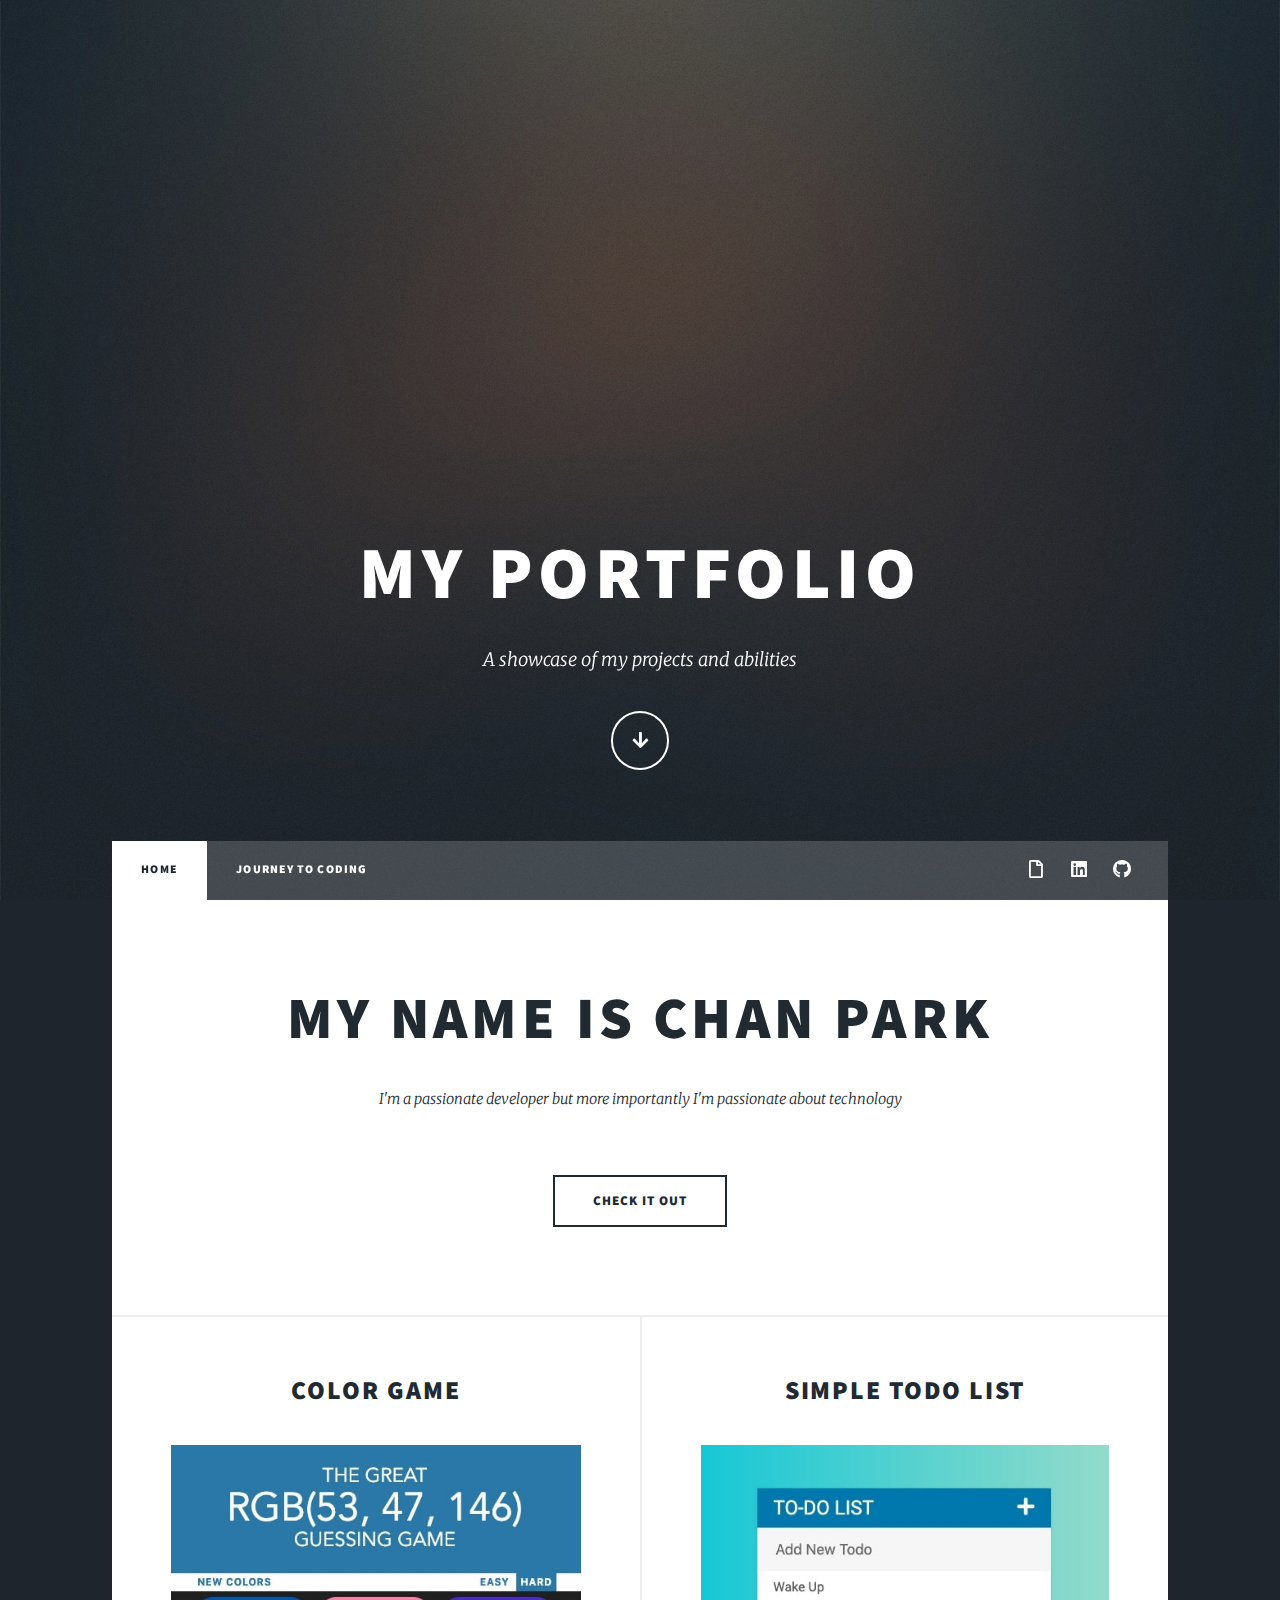
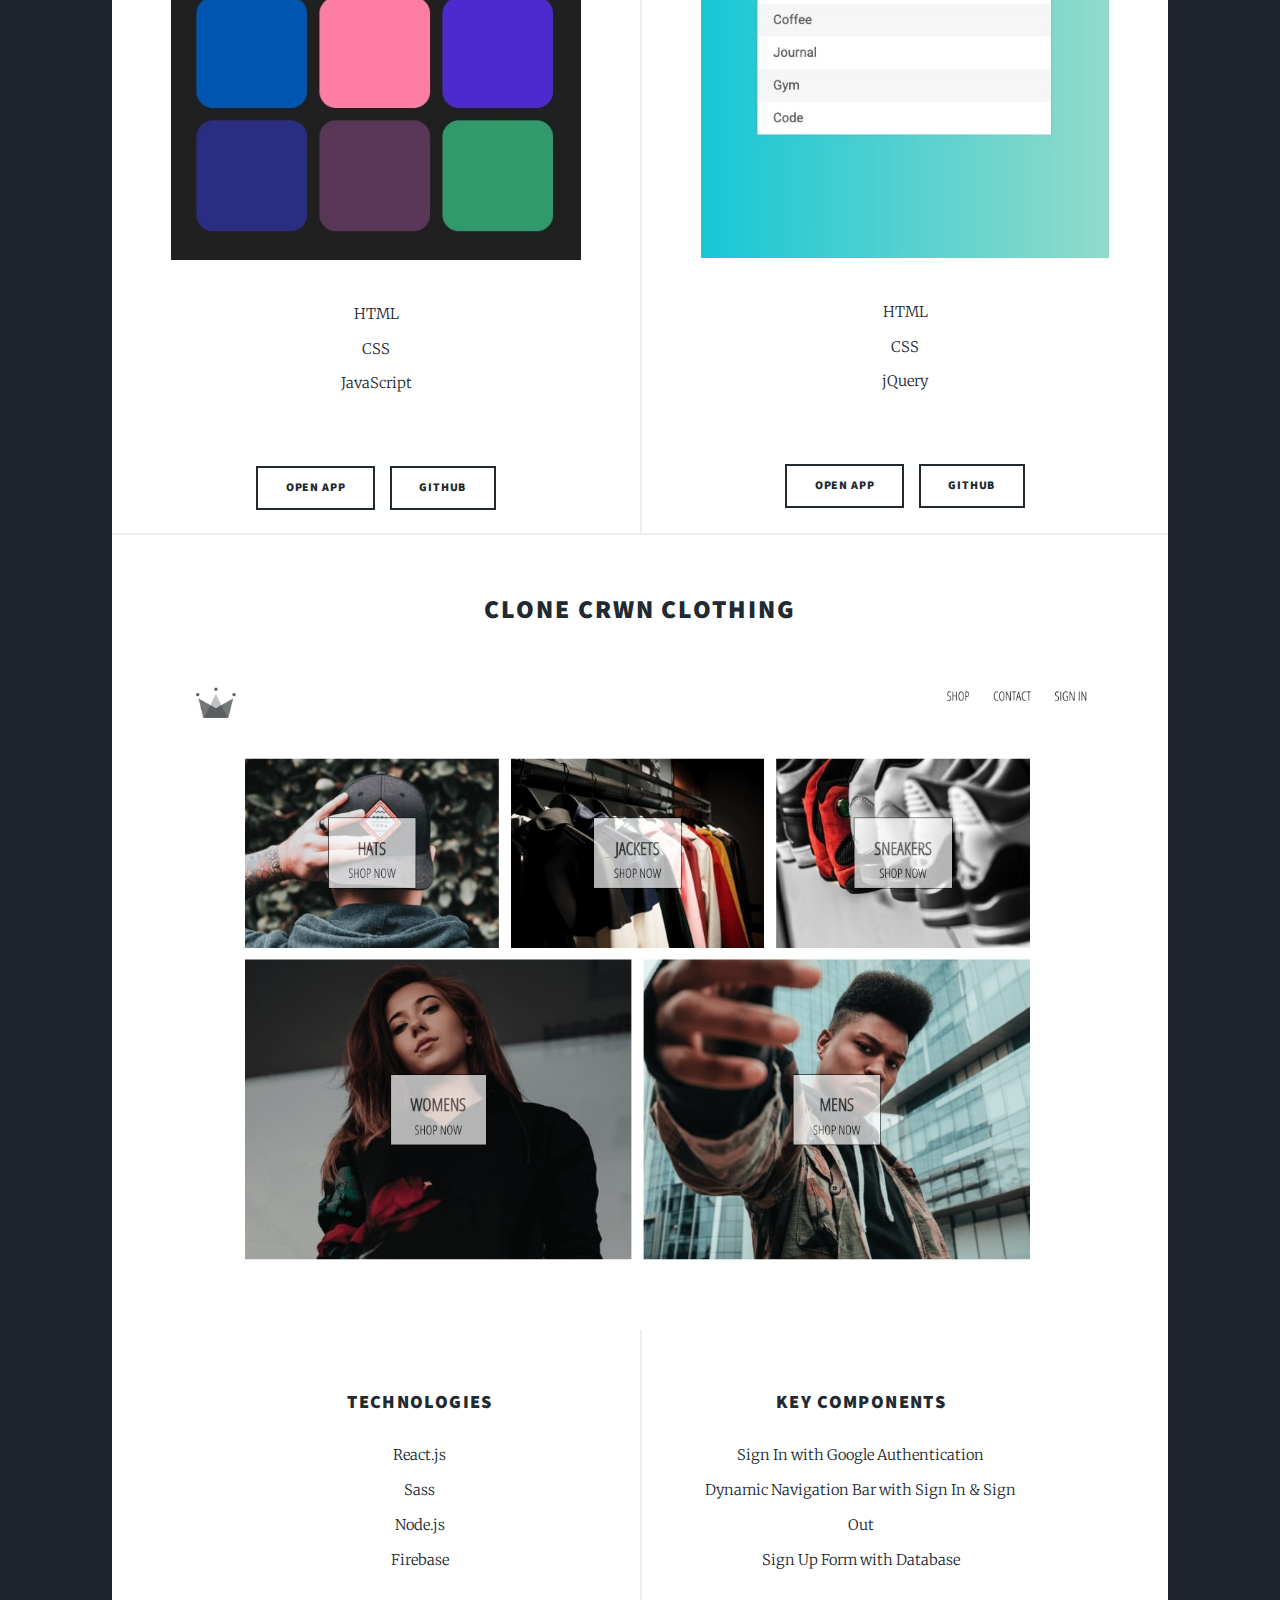
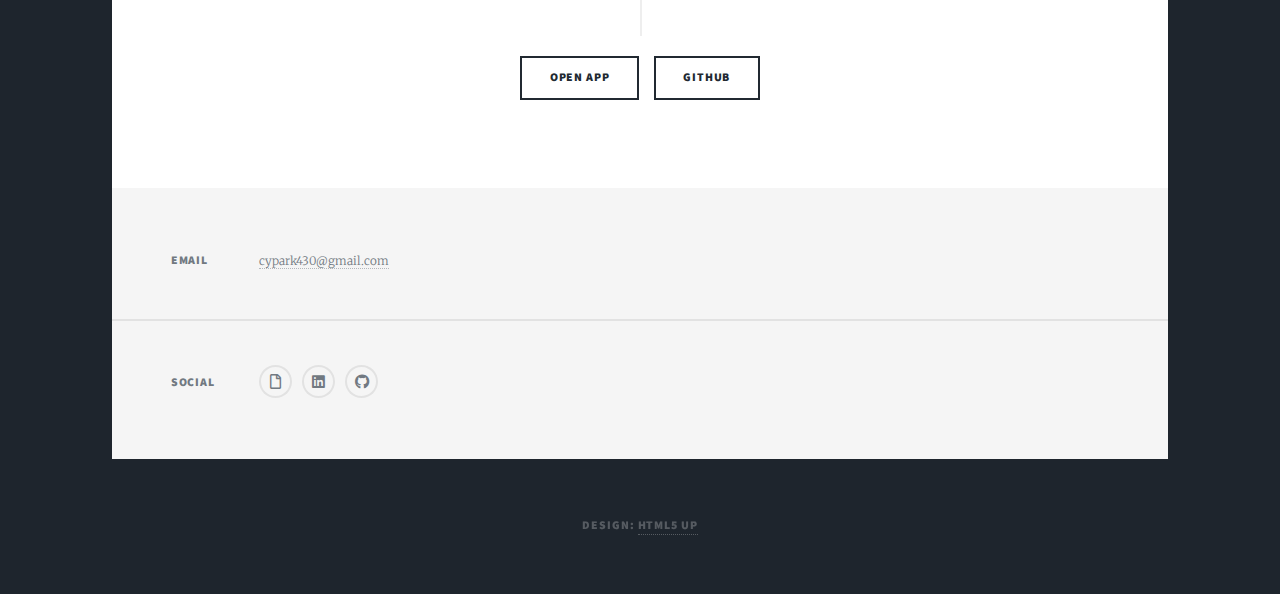
==== index.html @ 91ffbde4 "a href redirect to the app" ====
<!DOCTYPE HTML>
<!--
	Massively by HTML5 UP
	html5up.net | @ajlkn
	Free for personal and commercial use under the CCA 3.0 license (html5up.net/license)
-->
<html>
	<head>
		<title>CP Portfolio</title>
		<meta charset="utf-8" />
		<meta name="viewport" content="width=device-width, initial-scale=1, user-scalable=no" />
		<link rel="stylesheet" href="assets/css/main.css" />
		<noscript><link rel="stylesheet" href="assets/css/noscript.css" /></noscript>
		
	</head>
	<body class="is-preload">

		<!-- Wrapper -->
			<div id="wrapper" class="fade-in">

				<!-- Intro -->
					<div id="intro">
						<h1>My Portfolio</h1>
						<p>A showcase of my projects and abilities</p>
						<ul class="actions">
							<li><a href="#header" class="button icon solid solo fa-arrow-down scrolly">Continue</a></li>
						</ul>
					</div>

				<!-- Header -->
					<header id="header">
						<a href="index.html" class="logo">C | P</a>
					</header>

				<!-- Nav -->
					<nav id="nav">
						<ul class="links">
							<li class="active"><a href="index.html">Home</a></li>
							<li><a href="elements.html">Journey To Coding</a></li>
						</ul>
						<ul class="icons">
							<li><a href="#" class="icon fa-file"><span class="label">Resume</span></a></li>
							<li><a href="https://linkedin.com/in/chan-y-park" target="_blank" class="icon brands fa-linkedin"><span class="label">LinkedIn</span></a></li>
							<li><a href="https://github.com/chanp-ark" target="_blank" class="icon brands fa-github"><span class="label">GitHub</span></a></li>
						</ul>
					</nav>

				<!-- Main -->
					<div id="main">

					<!-- Featured Post -->
						<article class="post featured">
							<header class="major">
								<h2><a>My name is Chan Park</a></h2>
								<p>I'm a passionate developer but more importantly I'm passionate about technology</p>
							</header>
							<div id="someBox">
								<ul class="actions special">
									<li><a id='button1' class="button large ">Check it out</a></li>
								</ul>
							</div>
						</article>

					<!-- Posts -->
						<section id='elementtoScrollToID' class="posts">
							<article>
								<div>
									<header>
										<h2>Color Game</h2>
										<a href="https://chanp-ark.github.io/colorGame/" target='_blank' class="image fit"><img src="images/colorgameimage.jpg" alt="" /></a>
									</header>
								</div>
								
								<p class='project-description'>
									HTML <br />
									CSS <br />
									JavaScript <br />
								</p>
								<ul class="actions special">
									<div class ='link-project'>
										<li><a href="https://chanp-ark.github.io/colorGame/" target="_blank" class="button">Open App</a></li>
										<li><a href="https://github.com/chanp-ark/colorGame" target="_blank" class="button">GitHub</a></li>
									</div>
									
								</ul>
							</article>
							<article>
								<header>
									<h2>Simple Todo List</h2>	
									<a href="https://chanp-ark.github.io/toDoList/" target='_blank' class="image fit"><img src="images/todoimage.jpg" alt="" /></a>		
								</header>
								
								<p class='project-description'>
									HTML <br />
									CSS <br />
									jQuery <br />
								</p>
								<ul class="actions special">
									<div class ='link-project'>
										<li><a href="https://chanp-ark.github.io/toDoList/" target="_blank" class="button">Open App</a></li>
										<li><a href="https://github.com/chanp-ark/toDoList" target="_blank" class="button">GitHub</a></li>
									</div>
									
								</ul>
							</article>
						</section>
							<header>
								<h2 class ='project-title'>Clone Crwn Clothing</h2>
								<a href="https://flamboyant-yonath-3e2e3a.netlify.com/" target='_blank' class="image fit"><img src="images/crwnclothingimage.jpg" alt="" /></a>
							
								<div id="main">
									<section class="posts">
										<article>
											<header>
												<h3>Technologies</h3>
											</header>
											<p class='crwn-des-of-des'>
												React.js	
											</p>
											<p class='crwn-des-of-des'>
												Sass	
											</p>
											<p class='crwn-des-of-des'>
												Node.js
											</p>
											<p class='crwn-des-of-des'>
												Firebase
											</p>
										</article>
										<article>
											<header>
												<h3>Key Components</h3>			
											</header>
											<p class='crwn-des-of-des'>
												Sign In with Google Authentication
											</p>
											<p class='crwn-des-of-des'>
												Dynamic Navigation Bar with Sign In & Sign Out
											</p>
											<p class='crwn-des-of-des'>
												Sign Up Form with Database
											</p>
										</article>
									</section>
							
								</div>
								
								<ul class="actions special">
									<div class ='link-project'>
										<li><a href="https://flamboyant-yonath-3e2e3a.netlify.com/" target='_blank' class="button">Open App</a></li>
										<li><a href="https://github.com/chanp-ark/clone-crwn-clothing" target="_blank" class="button">GitHub</a></li>
									</div>
								</ul>
							</header>
					</div>		

				<!-- Footer -->
					<footer id="footer">
						<section class="split contact">
							<section>
								<h3>Email</h3>
								<p><a href="#">cypark430@gmail.com</a></p>
							</section>
							<section>
								<h3>Social</h3>
								<ul class="icons alt">
									<li><a href="#" class="icon fa-file"><span class="label">Resume</span></a></li>
									<li><a href="https://linkedin.com/in/chan-y-park" target="_blank" class="icon brands fa-linkedin"><span class="label">LinkedIn</span></a></li>
									<li><a href="https://github.com/chanp-ark" target="_blank" class="icon brands alt fa-github"><span class="label">GitHub</span></a></li>
								</ul>
							</section>
						</section>
					</footer>

				<!-- Copyright -->
					<div id="copyright">
						<ul>Design: <a href="https://html5up.net">HTML5 UP</a></li></ul>
					</div>

			</div>

		<!-- Scripts -->
			<script src="assets/js/jquery.min.js"></script>
			<script src="assets/js/jquery.scrollex.min.js"></script>
			<script src="assets/js/jquery.scrolly.min.js"></script>
			<script src="assets/js/browser.min.js"></script>
			<script src="assets/js/breakpoints.min.js"></script>
			<script src="assets/js/scroll.js"></script>
			<script src="assets/js/util.js"></script>
			<script src="assets/js/main.js"></script>

	</body>
</html>
---- assets/css/main.css ----
@import url(fontawesome-all.min.css);
@import url("https://fonts.googleapis.com/css?family=Merriweather:300,700,300italic,700italic|Source+Sans+Pro:900");

.crwn-des-of-des {
	margin: 0;
	padding: 0;
	text-align: center;
	font-family: "Merriweather", Georgia, serif;
}

#crwn-description {
	padding-bottom: 40px;
}

.project-description {
	text-align: center;
	height: 20%;
	
}

.link-project {
	display: flex;
	flex-direction: row;
	flex-wrap: wrap
	
}

.project-title {
	margin-bottom: 1px;
	text-align: center
}


/*
	Massively by HTML5 UP
	html5up.net | @ajlkn
	Free for personal and commercial use under the CCA 3.0 license (html5up.net/license)
*/

html, body, div, span, applet, object,
iframe, h1, h2, h3, h4, h5, h6, p, blockquote,
pre, a, abbr, acronym, address, big, cite,
code, del, dfn, em, img, ins, kbd, q, s, samp,
small, strike, strong, sub, sup, tt, var, b,
u, i, center, dl, dt, dd, ol, ul, li, fieldset,
form, label, legend, table, caption, tbody,
tfoot, thead, tr, th, td, article, aside,
canvas, details, embed, figure, figcaption,
footer, header, hgroup, menu, nav, output, ruby,
section, summary, time, mark, audio, video {
	margin: 0;
	padding: 0;
	border: 0;
	font-size: 100%;
	font: inherit;
	vertical-align: baseline;
}

article, aside, details, figcaption, figure,
footer, header, hgroup, menu, nav, section {
	display: block;

}

body {
	line-height: 1;
}

ol, ul {
	list-style: none;
}

blockquote, q {
	quotes: none;
}

blockquote:before, blockquote:after, q:before, q:after {
		content: '';
		content: none;
	}

table {
	border-collapse: collapse;
	border-spacing: 0;
}

body {
	-webkit-text-size-adjust: none;
}

mark {
	background-color: transparent;
	color: inherit;
}

input::-moz-focus-inner {
	border: 0;
	padding: 0;
}

input, select, textarea {
	-moz-appearance: none;
	-webkit-appearance: none;
	-ms-appearance: none;
	appearance: none;
}

/* Basic */

	@-ms-viewport {
		width: device-width;
	}

	body {
		-ms-overflow-style: scrollbar;
	}

	@media screen and (max-width: 480px) {

		html, body {
			min-width: 320px;
		}

	}

	html {
		box-sizing: border-box;
	}

	*, *:before, *:after {
		box-sizing: inherit;
	}

	body {
		background-color: #1e252d;
	}

		body.is-preload *, body.is-preload *:before, body.is-preload *:after {
			-moz-animation: none !important;
			-webkit-animation: none !important;
			-ms-animation: none !important;
			animation: none !important;
			-moz-transition: none !important;
			-webkit-transition: none !important;
			-ms-transition: none !important;
			transition: none !important;
		}

/* Type */

	html {
		font-size: 16pt;
	}

		@media screen and (max-width: 1680px) {

			html {
				font-size: 12pt;
			}

		}

		@media screen and (max-width: 1280px) {

			html {
				font-size: 11pt;
			}

		}

		@media screen and (max-width: 360px) {

			html {
				font-size: 10pt;
			}

		}

	body {
		color: #212931;
	}

	body, input, select, textarea {
		font-family: "Merriweather", Georgia, serif;
		font-weight: 300;
		font-size: 1rem;
		line-height: 2.375;
	}

	a {
		-moz-transition: color 0.2s ease-in-out, background-color 0.2s ease-in-out, border-color 0.2s ease-in-out, box-shadow 0.2s ease-in-out;
		-webkit-transition: color 0.2s ease-in-out, background-color 0.2s ease-in-out, border-color 0.2s ease-in-out, box-shadow 0.2s ease-in-out;
		-ms-transition: color 0.2s ease-in-out, background-color 0.2s ease-in-out, border-color 0.2s ease-in-out, box-shadow 0.2s ease-in-out;
		transition: color 0.2s ease-in-out, background-color 0.2s ease-in-out, border-color 0.2s ease-in-out, box-shadow 0.2s ease-in-out;
		border-bottom: dotted 1px;
		text-decoration: none;
	}

		a:hover {
			border-bottom-color: transparent;
		}

	strong, b {
		font-weight: 600;
	}

	em, i {
		font-style: italic;
	}

	p {
		text-align: justify;
		margin: 0 0 2rem 0;
	}

	h1, h2, h3, h4, h5, h6 {
		font-family: "Source Sans Pro", Helvetica, sans-serif;
		font-weight: 900;
		line-height: 1.5;
		letter-spacing: 0.075em;
		text-transform: uppercase;
		margin: 0 0 1rem 0;
	}

		h1 a, h2 a, h3 a, h4 a, h5 a, h6 a {
			border-bottom: 0;
			color: inherit;
			text-decoration: none;
		}

	h1 {
		font-size: 4rem;
		line-height: 1.1;
		margin: 0 0 2rem 0;
	}

	h2 {
		font-size: 1.75rem;
		line-height: 1.3;
		margin: 0 0 1.5rem 0;
	}

	h3 {
		font-size: 1.25rem;
		margin: 0 0 1.5rem 0;
	}

	h4 {
		font-size: 1rem;
	}

	h5 {
		font-size: 0.9rem;
	}

	h6 {
		font-size: 0.8rem;
	}

	sub {
		font-size: 0.8rem;
		position: relative;
		top: 0.5rem;
	}

	sup {
		font-size: 0.8rem;
		position: relative;
		top: -0.5rem;
	}

	blockquote {
		border-left: solid 4px;
		font-style: italic;
		margin: 0 0 2rem 0;
		padding: 0.5rem 0 0.5rem 2rem;
	}

	code {
		border: solid 2px;
		font-family: "Courier New", monospace;
		font-size: 0.9rem;
		margin: 0 0.25rem;
		padding: 0.25rem 0.65rem;
	}

	pre {
		-webkit-overflow-scrolling: touch;
		font-family: "Courier New", monospace;
		font-size: 0.9rem;
		margin: 0 0 2rem 0;
	}

		pre code {
			display: block;
			line-height: 1.75;
			padding: 1rem 1.5rem;
			overflow-x: auto;
		}

	hr {
		border: 0;
		border-bottom: solid 2px;
	}

		hr.major {
			margin: 0;
		}

	.align-left {
		text-align: left;
	}

	.align-center {
		text-align: center;
	}

	.align-right {
		text-align: right;
	}

	input, select, textarea {
		color: #212931;
	}

	a {
		color: #212931;
		border-bottom-color: rgba(33, 41, 49, 0.5);
	}

		a:hover {
			border-bottom-color: transparent;
			color: #18bfef !important;
		}

	strong, b {
		color: #212931;
	}

	h1, h2, h3, h4, h5, h6 {
		color: #212931;
	}

	blockquote {
		border-left-color: #eeeeee;
	}

	code {
		background: rgba(220, 220, 220, 0.25);
		border-color: #eeeeee;
	}

	hr {
		border-bottom-color: #eeeeee;
	}

/* Row */

	.row {
		display: flex;
		flex-wrap: wrap;
		box-sizing: border-box;
		align-items: stretch;
	}

		.row > * {
			box-sizing: border-box;
		}

		.row.gtr-uniform > * > :last-child {
			margin-bottom: 0;
		}

		.row.aln-left {
			justify-content: flex-start;
		}

		.row.aln-center {
			justify-content: center;
		}

		.row.aln-right {
			justify-content: flex-end;
		}

		.row.aln-top {
			align-items: flex-start;
		}

		.row.aln-middle {
			align-items: center;
		}

		.row.aln-bottom {
			align-items: flex-end;
		}

		.row > .imp {
			order: -1;
		}

		.row > .col-1 {
			width: 8.33333%;
		}

		.row > .off-1 {
			margin-left: 8.33333%;
		}

		.row > .col-2 {
			width: 16.66667%;
		}

		.row > .off-2 {
			margin-left: 16.66667%;
		}

		.row > .col-3 {
			width: 25%;
		}

		.row > .off-3 {
			margin-left: 25%;
		}

		.row > .col-4 {
			width: 33.33333%;
		}

		.row > .off-4 {
			margin-left: 33.33333%;
		}

		.row > .col-5 {
			width: 41.66667%;
		}

		.row > .off-5 {
			margin-left: 41.66667%;
		}

		.row > .col-6 {
			width: 50%;
		}

		.row > .off-6 {
			margin-left: 50%;
		}

		.row > .col-7 {
			width: 58.33333%;
		}

		.row > .off-7 {
			margin-left: 58.33333%;
		}

		.row > .col-8 {
			width: 66.66667%;
		}

		.row > .off-8 {
			margin-left: 66.66667%;
		}

		.row > .col-9 {
			width: 75%;
		}

		.row > .off-9 {
			margin-left: 75%;
		}

		.row > .col-10 {
			width: 83.33333%;
		}

		.row > .off-10 {
			margin-left: 83.33333%;
		}

		.row > .col-11 {
			width: 91.66667%;
		}

		.row > .off-11 {
			margin-left: 91.66667%;
		}

		.row > .col-12 {
			width: 100%;
		}

		.row > .off-12 {
			margin-left: 100%;
		}

		.row.gtr-0 {
			margin-top: 0;
			margin-left: 0rem;
		}

			.row.gtr-0 > * {
				padding: 0 0 0 0rem;
			}

			.row.gtr-0.gtr-uniform {
				margin-top: 0rem;
			}

				.row.gtr-0.gtr-uniform > * {
					padding-top: 0rem;
				}

		.row.gtr-25 {
			margin-top: 0;
			margin-left: -0.375rem;
		}

			.row.gtr-25 > * {
				padding: 0 0 0 0.375rem;
			}

			.row.gtr-25.gtr-uniform {
				margin-top: -0.375rem;
			}

				.row.gtr-25.gtr-uniform > * {
					padding-top: 0.375rem;
				}

		.row.gtr-50 {
			margin-top: 0;
			margin-left: -0.75rem;
		}

			.row.gtr-50 > * {
				padding: 0 0 0 0.75rem;
			}

			.row.gtr-50.gtr-uniform {
				margin-top: -0.75rem;
			}

				.row.gtr-50.gtr-uniform > * {
					padding-top: 0.75rem;
				}

		.row {
			margin-top: 0;
			margin-left: -1.5rem;
		}

			.row > * {
				padding: 0 0 0 1.5rem;
			}

			.row.gtr-uniform {
				margin-top: -1.5rem;
			}

				.row.gtr-uniform > * {
					padding-top: 1.5rem;
				}

		.row.gtr-150 {
			margin-top: 0;
			margin-left: -2.25rem;
		}

			.row.gtr-150 > * {
				padding: 0 0 0 2.25rem;
			}

			.row.gtr-150.gtr-uniform {
				margin-top: -2.25rem;
			}

				.row.gtr-150.gtr-uniform > * {
					padding-top: 2.25rem;
				}

		.row.gtr-200 {
			margin-top: 0;
			margin-left: -3rem;
		}

			.row.gtr-200 > * {
				padding: 0 0 0 3rem;
			}

			.row.gtr-200.gtr-uniform {
				margin-top: -3rem;
			}

				.row.gtr-200.gtr-uniform > * {
					padding-top: 3rem;
				}

		@media screen and (max-width: 1680px) {

			.row {
				display: flex;
				flex-wrap: wrap;
				box-sizing: border-box;
				align-items: stretch;
			}

				.row > * {
					box-sizing: border-box;
				}

				.row.gtr-uniform > * > :last-child {
					margin-bottom: 0;
				}

				.row.aln-left {
					justify-content: flex-start;
				}

				.row.aln-center {
					justify-content: center;
				}

				.row.aln-right {
					justify-content: flex-end;
				}

				.row.aln-top {
					align-items: flex-start;
				}

				.row.aln-middle {
					align-items: center;
				}

				.row.aln-bottom {
					align-items: flex-end;
				}

				.row > .imp-xlarge {
					order: -1;
				}

				.row > .col-1-xlarge {
					width: 8.33333%;
				}

				.row > .off-1-xlarge {
					margin-left: 8.33333%;
				}

				.row > .col-2-xlarge {
					width: 16.66667%;
				}

				.row > .off-2-xlarge {
					margin-left: 16.66667%;
				}

				.row > .col-3-xlarge {
					width: 25%;
				}

				.row > .off-3-xlarge {
					margin-left: 25%;
				}

				.row > .col-4-xlarge {
					width: 33.33333%;
				}

				.row > .off-4-xlarge {
					margin-left: 33.33333%;
				}

				.row > .col-5-xlarge {
					width: 41.66667%;
				}

				.row > .off-5-xlarge {
					margin-left: 41.66667%;
				}

				.row > .col-6-xlarge {
					width: 50%;
				}

				.row > .off-6-xlarge {
					margin-left: 50%;
				}

				.row > .col-7-xlarge {
					width: 58.33333%;
				}

				.row > .off-7-xlarge {
					margin-left: 58.33333%;
				}

				.row > .col-8-xlarge {
					width: 66.66667%;
				}

				.row > .off-8-xlarge {
					margin-left: 66.66667%;
				}

				.row > .col-9-xlarge {
					width: 75%;
				}

				.row > .off-9-xlarge {
					margin-left: 75%;
				}

				.row > .col-10-xlarge {
					width: 83.33333%;
				}

				.row > .off-10-xlarge {
					margin-left: 83.33333%;
				}

				.row > .col-11-xlarge {
					width: 91.66667%;
				}

				.row > .off-11-xlarge {
					margin-left: 91.66667%;
				}

				.row > .col-12-xlarge {
					width: 100%;
				}

				.row > .off-12-xlarge {
					margin-left: 100%;
				}

				.row.gtr-0 {
					margin-top: 0;
					margin-left: 0rem;
				}

					.row.gtr-0 > * {
						padding: 0 0 0 0rem;
					}

					.row.gtr-0.gtr-uniform {
						margin-top: 0rem;
					}

						.row.gtr-0.gtr-uniform > * {
							padding-top: 0rem;
						}

				.row.gtr-25 {
					margin-top: 0;
					margin-left: -0.375rem;
				}

					.row.gtr-25 > * {
						padding: 0 0 0 0.375rem;
					}

					.row.gtr-25.gtr-uniform {
						margin-top: -0.375rem;
					}

						.row.gtr-25.gtr-uniform > * {
							padding-top: 0.375rem;
						}

				.row.gtr-50 {
					margin-top: 0;
					margin-left: -0.75rem;
				}

					.row.gtr-50 > * {
						padding: 0 0 0 0.75rem;
					}

					.row.gtr-50.gtr-uniform {
						margin-top: -0.75rem;
					}

						.row.gtr-50.gtr-uniform > * {
							padding-top: 0.75rem;
						}

				.row {
					margin-top: 0;
					margin-left: -1.5rem;
				}

					.row > * {
						padding: 0 0 0 1.5rem;
					}

					.row.gtr-uniform {
						margin-top: -1.5rem;
					}

						.row.gtr-uniform > * {
							padding-top: 1.5rem;
						}

				.row.gtr-150 {
					margin-top: 0;
					margin-left: -2.25rem;
				}

					.row.gtr-150 > * {
						padding: 0 0 0 2.25rem;
					}

					.row.gtr-150.gtr-uniform {
						margin-top: -2.25rem;
					}

						.row.gtr-150.gtr-uniform > * {
							padding-top: 2.25rem;
						}

				.row.gtr-200 {
					margin-top: 0;
					margin-left: -3rem;
				}

					.row.gtr-200 > * {
						padding: 0 0 0 3rem;
					}

					.row.gtr-200.gtr-uniform {
						margin-top: -3rem;
					}

						.row.gtr-200.gtr-uniform > * {
							padding-top: 3rem;
						}

		}

		@media screen and (max-width: 1280px) {

			.row {
				display: flex;
				flex-wrap: wrap;
				box-sizing: border-box;
				align-items: stretch;
			}

				.row > * {
					box-sizing: border-box;
				}

				.row.gtr-uniform > * > :last-child {
					margin-bottom: 0;
				}

				.row.aln-left {
					justify-content: flex-start;
				}

				.row.aln-center {
					justify-content: center;
				}

				.row.aln-right {
					justify-content: flex-end;
				}

				.row.aln-top {
					align-items: flex-start;
				}

				.row.aln-middle {
					align-items: center;
				}

				.row.aln-bottom {
					align-items: flex-end;
				}

				.row > .imp-large {
					order: -1;
				}

				.row > .col-1-large {
					width: 8.33333%;
				}

				.row > .off-1-large {
					margin-left: 8.33333%;
				}

				.row > .col-2-large {
					width: 16.66667%;
				}

				.row > .off-2-large {
					margin-left: 16.66667%;
				}

				.row > .col-3-large {
					width: 25%;
				}

				.row > .off-3-large {
					margin-left: 25%;
				}

				.row > .col-4-large {
					width: 33.33333%;
				}

				.row > .off-4-large {
					margin-left: 33.33333%;
				}

				.row > .col-5-large {
					width: 41.66667%;
				}

				.row > .off-5-large {
					margin-left: 41.66667%;
				}

				.row > .col-6-large {
					width: 50%;
				}

				.row > .off-6-large {
					margin-left: 50%;
				}

				.row > .col-7-large {
					width: 58.33333%;
				}

				.row > .off-7-large {
					margin-left: 58.33333%;
				}

				.row > .col-8-large {
					width: 66.66667%;
				}

				.row > .off-8-large {
					margin-left: 66.66667%;
				}

				.row > .col-9-large {
					width: 75%;
				}

				.row > .off-9-large {
					margin-left: 75%;
				}

				.row > .col-10-large {
					width: 83.33333%;
				}

				.row > .off-10-large {
					margin-left: 83.33333%;
				}

				.row > .col-11-large {
					width: 91.66667%;
				}

				.row > .off-11-large {
					margin-left: 91.66667%;
				}

				.row > .col-12-large {
					width: 100%;
				}

				.row > .off-12-large {
					margin-left: 100%;
				}

				.row.gtr-0 {
					margin-top: 0;
					margin-left: 0rem;
				}

					.row.gtr-0 > * {
						padding: 0 0 0 0rem;
					}

					.row.gtr-0.gtr-uniform {
						margin-top: 0rem;
					}

						.row.gtr-0.gtr-uniform > * {
							padding-top: 0rem;
						}

				.row.gtr-25 {
					margin-top: 0;
					margin-left: -0.375rem;
				}

					.row.gtr-25 > * {
						padding: 0 0 0 0.375rem;
					}

					.row.gtr-25.gtr-uniform {
						margin-top: -0.375rem;
					}

						.row.gtr-25.gtr-uniform > * {
							padding-top: 0.375rem;
						}

				.row.gtr-50 {
					margin-top: 0;
					margin-left: -0.75rem;
				}

					.row.gtr-50 > * {
						padding: 0 0 0 0.75rem;
					}

					.row.gtr-50.gtr-uniform {
						margin-top: -0.75rem;
					}

						.row.gtr-50.gtr-uniform > * {
							padding-top: 0.75rem;
						}

				.row {
					margin-top: 0;
					margin-left: -1.5rem;
				}

					.row > * {
						padding: 0 0 0 1.5rem;
					}

					.row.gtr-uniform {
						margin-top: -1.5rem;
					}

						.row.gtr-uniform > * {
							padding-top: 1.5rem;
						}

				.row.gtr-150 {
					margin-top: 0;
					margin-left: -2.25rem;
				}

					.row.gtr-150 > * {
						padding: 0 0 0 2.25rem;
					}

					.row.gtr-150.gtr-uniform {
						margin-top: -2.25rem;
					}

						.row.gtr-150.gtr-uniform > * {
							padding-top: 2.25rem;
						}

				.row.gtr-200 {
					margin-top: 0;
					margin-left: -3rem;
				}

					.row.gtr-200 > * {
						padding: 0 0 0 3rem;
					}

					.row.gtr-200.gtr-uniform {
						margin-top: -3rem;
					}

						.row.gtr-200.gtr-uniform > * {
							padding-top: 3rem;
						}

		}

		@media screen and (max-width: 980px) {

			.row {
				display: flex;
				flex-wrap: wrap;
				box-sizing: border-box;
				align-items: stretch;
			}

				.row > * {
					box-sizing: border-box;
				}

				.row.gtr-uniform > * > :last-child {
					margin-bottom: 0;
				}

				.row.aln-left {
					justify-content: flex-start;
				}

				.row.aln-center {
					justify-content: center;
				}

				.row.aln-right {
					justify-content: flex-end;
				}

				.row.aln-top {
					align-items: flex-start;
				}

				.row.aln-middle {
					align-items: center;
				}

				.row.aln-bottom {
					align-items: flex-end;
				}

				.row > .imp-medium {
					order: -1;
				}

				.row > .col-1-medium {
					width: 8.33333%;
				}

				.row > .off-1-medium {
					margin-left: 8.33333%;
				}

				.row > .col-2-medium {
					width: 16.66667%;
				}

				.row > .off-2-medium {
					margin-left: 16.66667%;
				}

				.row > .col-3-medium {
					width: 25%;
				}

				.row > .off-3-medium {
					margin-left: 25%;
				}

				.row > .col-4-medium {
					width: 33.33333%;
				}

				.row > .off-4-medium {
					margin-left: 33.33333%;
				}

				.row > .col-5-medium {
					width: 41.66667%;
				}

				.row > .off-5-medium {
					margin-left: 41.66667%;
				}

				.row > .col-6-medium {
					width: 50%;
				}

				.row > .off-6-medium {
					margin-left: 50%;
				}

				.row > .col-7-medium {
					width: 58.33333%;
				}

				.row > .off-7-medium {
					margin-left: 58.33333%;
				}

				.row > .col-8-medium {
					width: 66.66667%;
				}

				.row > .off-8-medium {
					margin-left: 66.66667%;
				}

				.row > .col-9-medium {
					width: 75%;
				}

				.row > .off-9-medium {
					margin-left: 75%;
				}

				.row > .col-10-medium {
					width: 83.33333%;
				}

				.row > .off-10-medium {
					margin-left: 83.33333%;
				}

				.row > .col-11-medium {
					width: 91.66667%;
				}

				.row > .off-11-medium {
					margin-left: 91.66667%;
				}

				.row > .col-12-medium {
					width: 100%;
				}

				.row > .off-12-medium {
					margin-left: 100%;
				}

				.row.gtr-0 {
					margin-top: 0;
					margin-left: 0rem;
				}

					.row.gtr-0 > * {
						padding: 0 0 0 0rem;
					}

					.row.gtr-0.gtr-uniform {
						margin-top: 0rem;
					}

						.row.gtr-0.gtr-uniform > * {
							padding-top: 0rem;
						}

				.row.gtr-25 {
					margin-top: 0;
					margin-left: -0.375rem;
				}

					.row.gtr-25 > * {
						padding: 0 0 0 0.375rem;
					}

					.row.gtr-25.gtr-uniform {
						margin-top: -0.375rem;
					}

						.row.gtr-25.gtr-uniform > * {
							padding-top: 0.375rem;
						}

				.row.gtr-50 {
					margin-top: 0;
					margin-left: -0.75rem;
				}

					.row.gtr-50 > * {
						padding: 0 0 0 0.75rem;
					}

					.row.gtr-50.gtr-uniform {
						margin-top: -0.75rem;
					}

						.row.gtr-50.gtr-uniform > * {
							padding-top: 0.75rem;
						}

				.row {
					margin-top: 0;
					margin-left: -1.5rem;
				}

					.row > * {
						padding: 0 0 0 1.5rem;
					}

					.row.gtr-uniform {
						margin-top: -1.5rem;
					}

						.row.gtr-uniform > * {
							padding-top: 1.5rem;
						}

				.row.gtr-150 {
					margin-top: 0;
					margin-left: -2.25rem;
				}

					.row.gtr-150 > * {
						padding: 0 0 0 2.25rem;
					}

					.row.gtr-150.gtr-uniform {
						margin-top: -2.25rem;
					}

						.row.gtr-150.gtr-uniform > * {
							padding-top: 2.25rem;
						}

				.row.gtr-200 {
					margin-top: 0;
					margin-left: -3rem;
				}

					.row.gtr-200 > * {
						padding: 0 0 0 3rem;
					}

					.row.gtr-200.gtr-uniform {
						margin-top: -3rem;
					}

						.row.gtr-200.gtr-uniform > * {
							padding-top: 3rem;
						}

		}

		@media screen and (max-width: 736px) {

			.row {
				display: flex;
				flex-wrap: wrap;
				box-sizing: border-box;
				align-items: stretch;
			}

				.row > * {
					box-sizing: border-box;
				}

				.row.gtr-uniform > * > :last-child {
					margin-bottom: 0;
				}

				.row.aln-left {
					justify-content: flex-start;
				}

				.row.aln-center {
					justify-content: center;
				}

				.row.aln-right {
					justify-content: flex-end;
				}

				.row.aln-top {
					align-items: flex-start;
				}

				.row.aln-middle {
					align-items: center;
				}

				.row.aln-bottom {
					align-items: flex-end;
				}

				.row > .imp-small {
					order: -1;
				}

				.row > .col-1-small {
					width: 8.33333%;
				}

				.row > .off-1-small {
					margin-left: 8.33333%;
				}

				.row > .col-2-small {
					width: 16.66667%;
				}

				.row > .off-2-small {
					margin-left: 16.66667%;
				}

				.row > .col-3-small {
					width: 25%;
				}

				.row > .off-3-small {
					margin-left: 25%;
				}

				.row > .col-4-small {
					width: 33.33333%;
				}

				.row > .off-4-small {
					margin-left: 33.33333%;
				}

				.row > .col-5-small {
					width: 41.66667%;
				}

				.row > .off-5-small {
					margin-left: 41.66667%;
				}

				.row > .col-6-small {
					width: 50%;
				}

				.row > .off-6-small {
					margin-left: 50%;
				}

				.row > .col-7-small {
					width: 58.33333%;
				}

				.row > .off-7-small {
					margin-left: 58.33333%;
				}

				.row > .col-8-small {
					width: 66.66667%;
				}

				.row > .off-8-small {
					margin-left: 66.66667%;
				}

				.row > .col-9-small {
					width: 75%;
				}

				.row > .off-9-small {
					margin-left: 75%;
				}

				.row > .col-10-small {
					width: 83.33333%;
				}

				.row > .off-10-small {
					margin-left: 83.33333%;
				}

				.row > .col-11-small {
					width: 91.66667%;
				}

				.row > .off-11-small {
					margin-left: 91.66667%;
				}

				.row > .col-12-small {
					width: 100%;
				}

				.row > .off-12-small {
					margin-left: 100%;
				}

				.row.gtr-0 {
					margin-top: 0;
					margin-left: 0rem;
				}

					.row.gtr-0 > * {
						padding: 0 0 0 0rem;
					}

					.row.gtr-0.gtr-uniform {
						margin-top: 0rem;
					}

						.row.gtr-0.gtr-uniform > * {
							padding-top: 0rem;
						}

				.row.gtr-25 {
					margin-top: 0;
					margin-left: -0.375rem;
				}

					.row.gtr-25 > * {
						padding: 0 0 0 0.375rem;
					}

					.row.gtr-25.gtr-uniform {
						margin-top: -0.375rem;
					}

						.row.gtr-25.gtr-uniform > * {
							padding-top: 0.375rem;
						}

				.row.gtr-50 {
					margin-top: 0;
					margin-left: -0.75rem;
				}

					.row.gtr-50 > * {
						padding: 0 0 0 0.75rem;
					}

					.row.gtr-50.gtr-uniform {
						margin-top: -0.75rem;
					}

						.row.gtr-50.gtr-uniform > * {
							padding-top: 0.75rem;
						}

				.row {
					margin-top: 0;
					margin-left: -1.5rem;
				}

					.row > * {
						padding: 0 0 0 1.5rem;
					}

					.row.gtr-uniform {
						margin-top: -1.5rem;
					}

						.row.gtr-uniform > * {
							padding-top: 1.5rem;
						}

				.row.gtr-150 {
					margin-top: 0;
					margin-left: -2.25rem;
				}

					.row.gtr-150 > * {
						padding: 0 0 0 2.25rem;
					}

					.row.gtr-150.gtr-uniform {
						margin-top: -2.25rem;
					}

						.row.gtr-150.gtr-uniform > * {
							padding-top: 2.25rem;
						}

				.row.gtr-200 {
					margin-top: 0;
					margin-left: -3rem;
				}

					.row.gtr-200 > * {
						padding: 0 0 0 3rem;
					}

					.row.gtr-200.gtr-uniform {
						margin-top: -3rem;
					}

						.row.gtr-200.gtr-uniform > * {
							padding-top: 3rem;
						}

		}

		@media screen and (max-width: 480px) {

			.row {
				display: flex;
				flex-wrap: wrap;
				box-sizing: border-box;
				align-items: stretch;
			}

				.row > * {
					box-sizing: border-box;
				}

				.row.gtr-uniform > * > :last-child {
					margin-bottom: 0;
				}

				.row.aln-left {
					justify-content: flex-start;
				}

				.row.aln-center {
					justify-content: center;
				}

				.row.aln-right {
					justify-content: flex-end;
				}

				.row.aln-top {
					align-items: flex-start;
				}

				.row.aln-middle {
					align-items: center;
				}

				.row.aln-bottom {
					align-items: flex-end;
				}

				.row > .imp-xsmall {
					order: -1;
				}

				.row > .col-1-xsmall {
					width: 8.33333%;
				}

				.row > .off-1-xsmall {
					margin-left: 8.33333%;
				}

				.row > .col-2-xsmall {
					width: 16.66667%;
				}

				.row > .off-2-xsmall {
					margin-left: 16.66667%;
				}

				.row > .col-3-xsmall {
					width: 25%;
				}

				.row > .off-3-xsmall {
					margin-left: 25%;
				}

				.row > .col-4-xsmall {
					width: 33.33333%;
				}

				.row > .off-4-xsmall {
					margin-left: 33.33333%;
				}

				.row > .col-5-xsmall {
					width: 41.66667%;
				}

				.row > .off-5-xsmall {
					margin-left: 41.66667%;
				}

				.row > .col-6-xsmall {
					width: 50%;
				}

				.row > .off-6-xsmall {
					margin-left: 50%;
				}

				.row > .col-7-xsmall {
					width: 58.33333%;
				}

				.row > .off-7-xsmall {
					margin-left: 58.33333%;
				}

				.row > .col-8-xsmall {
					width: 66.66667%;
				}

				.row > .off-8-xsmall {
					margin-left: 66.66667%;
				}

				.row > .col-9-xsmall {
					width: 75%;
				}

				.row > .off-9-xsmall {
					margin-left: 75%;
				}

				.row > .col-10-xsmall {
					width: 83.33333%;
				}

				.row > .off-10-xsmall {
					margin-left: 83.33333%;
				}

				.row > .col-11-xsmall {
					width: 91.66667%;
				}

				.row > .off-11-xsmall {
					margin-left: 91.66667%;
				}

				.row > .col-12-xsmall {
					width: 100%;
				}

				.row > .off-12-xsmall {
					margin-left: 100%;
				}

				.row.gtr-0 {
					margin-top: 0;
					margin-left: 0rem;
				}

					.row.gtr-0 > * {
						padding: 0 0 0 0rem;
					}

					.row.gtr-0.gtr-uniform {
						margin-top: 0rem;
					}

						.row.gtr-0.gtr-uniform > * {
							padding-top: 0rem;
						}

				.row.gtr-25 {
					margin-top: 0;
					margin-left: -0.375rem;
				}

					.row.gtr-25 > * {
						padding: 0 0 0 0.375rem;
					}

					.row.gtr-25.gtr-uniform {
						margin-top: -0.375rem;
					}

						.row.gtr-25.gtr-uniform > * {
							padding-top: 0.375rem;
						}

				.row.gtr-50 {
					margin-top: 0;
					margin-left: -0.75rem;
				}

					.row.gtr-50 > * {
						padding: 0 0 0 0.75rem;
					}

					.row.gtr-50.gtr-uniform {
						margin-top: -0.75rem;
					}

						.row.gtr-50.gtr-uniform > * {
							padding-top: 0.75rem;
						}

				.row {
					margin-top: 0;
					margin-left: -1.5rem;
				}

					.row > * {
						padding: 0 0 0 1.5rem;
					}

					.row.gtr-uniform {
						margin-top: -1.5rem;
					}

						.row.gtr-uniform > * {
							padding-top: 1.5rem;
						}

				.row.gtr-150 {
					margin-top: 0;
					margin-left: -2.25rem;
				}

					.row.gtr-150 > * {
						padding: 0 0 0 2.25rem;
					}

					.row.gtr-150.gtr-uniform {
						margin-top: -2.25rem;
					}

						.row.gtr-150.gtr-uniform > * {
							padding-top: 2.25rem;
						}

				.row.gtr-200 {
					margin-top: 0;
					margin-left: -3rem;
				}

					.row.gtr-200 > * {
						padding: 0 0 0 3rem;
					}

					.row.gtr-200.gtr-uniform {
						margin-top: -3rem;
					}

						.row.gtr-200.gtr-uniform > * {
							padding-top: 3rem;
						}

		}

		@media screen and (max-width: 360px) {

			.row {
				display: flex;
				flex-wrap: wrap;
				box-sizing: border-box;
				align-items: stretch;
			}

				.row > * {
					box-sizing: border-box;
				}

				.row.gtr-uniform > * > :last-child {
					margin-bottom: 0;
				}

				.row.aln-left {
					justify-content: flex-start;
				}

				.row.aln-center {
					justify-content: center;
				}

				.row.aln-right {
					justify-content: flex-end;
				}

				.row.aln-top {
					align-items: flex-start;
				}

				.row.aln-middle {
					align-items: center;
				}

				.row.aln-bottom {
					align-items: flex-end;
				}

				.row > .imp-xxsmall {
					order: -1;
				}

				.row > .col-1-xxsmall {
					width: 8.33333%;
				}

				.row > .off-1-xxsmall {
					margin-left: 8.33333%;
				}

				.row > .col-2-xxsmall {
					width: 16.66667%;
				}

				.row > .off-2-xxsmall {
					margin-left: 16.66667%;
				}

				.row > .col-3-xxsmall {
					width: 25%;
				}

				.row > .off-3-xxsmall {
					margin-left: 25%;
				}

				.row > .col-4-xxsmall {
					width: 33.33333%;
				}

				.row > .off-4-xxsmall {
					margin-left: 33.33333%;
				}

				.row > .col-5-xxsmall {
					width: 41.66667%;
				}

				.row > .off-5-xxsmall {
					margin-left: 41.66667%;
				}

				.row > .col-6-xxsmall {
					width: 50%;
				}

				.row > .off-6-xxsmall {
					margin-left: 50%;
				}

				.row > .col-7-xxsmall {
					width: 58.33333%;
				}

				.row > .off-7-xxsmall {
					margin-left: 58.33333%;
				}

				.row > .col-8-xxsmall {
					width: 66.66667%;
				}

				.row > .off-8-xxsmall {
					margin-left: 66.66667%;
				}

				.row > .col-9-xxsmall {
					width: 75%;
				}

				.row > .off-9-xxsmall {
					margin-left: 75%;
				}

				.row > .col-10-xxsmall {
					width: 83.33333%;
				}

				.row > .off-10-xxsmall {
					margin-left: 83.33333%;
				}

				.row > .col-11-xxsmall {
					width: 91.66667%;
				}

				.row > .off-11-xxsmall {
					margin-left: 91.66667%;
				}

				.row > .col-12-xxsmall {
					width: 100%;
				}

				.row > .off-12-xxsmall {
					margin-left: 100%;
				}

				.row.gtr-0 {
					margin-top: 0;
					margin-left: 0rem;
				}

					.row.gtr-0 > * {
						padding: 0 0 0 0rem;
					}

					.row.gtr-0.gtr-uniform {
						margin-top: 0rem;
					}

						.row.gtr-0.gtr-uniform > * {
							padding-top: 0rem;
						}

				.row.gtr-25 {
					margin-top: 0;
					margin-left: -0.375rem;
				}

					.row.gtr-25 > * {
						padding: 0 0 0 0.375rem;
					}

					.row.gtr-25.gtr-uniform {
						margin-top: -0.375rem;
					}

						.row.gtr-25.gtr-uniform > * {
							padding-top: 0.375rem;
						}

				.row.gtr-50 {
					margin-top: 0;
					margin-left: -0.75rem;
				}

					.row.gtr-50 > * {
						padding: 0 0 0 0.75rem;
					}

					.row.gtr-50.gtr-uniform {
						margin-top: -0.75rem;
					}

						.row.gtr-50.gtr-uniform > * {
							padding-top: 0.75rem;
						}

				.row {
					margin-top: 0;
					margin-left: -1.5rem;
				}

					.row > * {
						padding: 0 0 0 1.5rem;
					}

					.row.gtr-uniform {
						margin-top: -1.5rem;
					}

						.row.gtr-uniform > * {
							padding-top: 1.5rem;
						}

				.row.gtr-150 {
					margin-top: 0;
					margin-left: -2.25rem;
				}

					.row.gtr-150 > * {
						padding: 0 0 0 2.25rem;
					}

					.row.gtr-150.gtr-uniform {
						margin-top: -2.25rem;
					}

						.row.gtr-150.gtr-uniform > * {
							padding-top: 2.25rem;
						}

				.row.gtr-200 {
					margin-top: 0;
					margin-left: -3rem;
				}

					.row.gtr-200 > * {
						padding: 0 0 0 3rem;
					}

					.row.gtr-200.gtr-uniform {
						margin-top: -3rem;
					}

						.row.gtr-200.gtr-uniform > * {
							padding-top: 3rem;
						}

		}

/* Box */

	.box {
		border: solid 2px;
		margin-bottom: 2rem;
		padding: 1.5rem;
	}

		.box > :last-child,
		.box > :last-child > :last-child,
		.box > :last-child > :last-child > :last-child {
			margin-bottom: 0;
		}

		.box.alt {
			border: 0;
			border-radius: 0;
			padding: 0;
		}

	.box {
		border-color: #eeeeee;
	}

/* Button */

	input[type="submit"],
	input[type="reset"],
	input[type="button"],
	button,
	.button {
		-moz-appearance: none;
		-webkit-appearance: none;
		-ms-appearance: none;
		appearance: none;
		-moz-transition: background-color 0.2s ease-in-out, box-shadow 0.2s ease-in-out, color 0.2s ease-in-out;
		-webkit-transition: background-color 0.2s ease-in-out, box-shadow 0.2s ease-in-out, color 0.2s ease-in-out;
		-ms-transition: background-color 0.2s ease-in-out, box-shadow 0.2s ease-in-out, color 0.2s ease-in-out;
		transition: background-color 0.2s ease-in-out, box-shadow 0.2s ease-in-out, color 0.2s ease-in-out;
		border: 0;
		border-radius: 0;
		cursor: pointer;
		display: inline-block;
		font-family: "Source Sans Pro", Helvetica, sans-serif;
		font-size: 0.8rem;
		font-weight: 900;
		letter-spacing: 0.075em;
		height: 3rem;
		line-height: 3rem;
		padding: 0 2rem;
		text-align: center;
		text-decoration: none;
		text-transform: uppercase;
		white-space: nowrap;
	}

		input[type="submit"].icon:before,
		input[type="reset"].icon:before,
		input[type="button"].icon:before,
		button.icon:before,
		.button.icon:before {
			margin-right: 0.5rem;
		}

		input[type="submit"].icon.solo,
		input[type="reset"].icon.solo,
		input[type="button"].icon.solo,
		button.icon.solo,
		.button.icon.solo {
			position: relative;
			width: 4rem;
			height: 4rem;
			line-height: 4rem;
			border-radius: 4rem;
			text-indent: 4rem;
			overflow: hidden;
			padding: 0;
			white-space: nowrap;
		}

			input[type="submit"].icon.solo:before,
			input[type="reset"].icon.solo:before,
			input[type="button"].icon.solo:before,
			button.icon.solo:before,
			.button.icon.solo:before {
				position: absolute;
				display: block;
				top: 0;
				left: 0;
				width: inherit;
				height: inherit;
				line-height: inherit;
				font-size: 1.25rem;
				margin-right: 0;
				text-align: center;
				text-indent: 0;
			}

		input[type="submit"].fit,
		input[type="reset"].fit,
		input[type="button"].fit,
		button.fit,
		.button.fit {
			width: 100%;
		}

		input[type="submit"].small,
		input[type="reset"].small,
		input[type="button"].small,
		button.small,
		.button.small {
			font-size: 0.7rem;
			height: 2.5rem;
			line-height: 2.5rem;
			padding: 0 1.5rem;
		}

		input[type="submit"].large,
		input[type="reset"].large,
		input[type="button"].large,
		button.large,
		.button.large {
			font-size: 0.9rem;
			height: 3.5rem;
			line-height: 3.5rem;
			padding: 0 2.75rem;
		}

		@media screen and (max-width: 980px) {

			input[type="submit"],
			input[type="reset"],
			input[type="button"],
			button,
			.button {
				font-size: 0.9rem;
				height: 3.25rem;
				line-height: 3.25rem;
			}

				input[type="submit"].large,
				input[type="reset"].large,
				input[type="button"].large,
				button.large,
				.button.large {
					font-size: 1rem;
					height: 3.75rem;
					line-height: 3.75rem;
				}

		}

		input[type="submit"].disabled, input[type="submit"]:disabled,
		input[type="reset"].disabled,
		input[type="reset"]:disabled,
		input[type="button"].disabled,
		input[type="button"]:disabled,
		button.disabled,
		button:disabled,
		.button.disabled,
		.button:disabled {
			pointer-events: none;
			opacity: 0.25;
		}

	input[type="submit"],
	input[type="reset"],
	input[type="button"],
	button,
	.button {
		background-color: transparent;
		box-shadow: inset 0 0 0 2px #212931;
		color: #212931 !important;
	}

		input[type="submit"]:hover,
		input[type="reset"]:hover,
		input[type="button"]:hover,
		button:hover,
		.button:hover {
			box-shadow: inset 0 0 0 2px #18bfef;
			color: #18bfef !important;
		}

		input[type="submit"].primary,
		input[type="reset"].primary,
		input[type="button"].primary,
		button.primary,
		.button.primary {
			background-color: #212931;
			box-shadow: none;
			color: #ffffff !important;
		}

			input[type="submit"].primary:hover,
			input[type="reset"].primary:hover,
			input[type="button"].primary:hover,
			button.primary:hover,
			.button.primary:hover {
				background-color: #18bfef;
			}

/* Form */

	form {
		margin: 0 0 2rem 0;
	}

		form > :last-child {
			margin-bottom: 0;
		}

		form > .fields {
			display: -moz-flex;
			display: -webkit-flex;
			display: -ms-flex;
			display: flex;
			-moz-flex-wrap: wrap;
			-webkit-flex-wrap: wrap;
			-ms-flex-wrap: wrap;
			flex-wrap: wrap;
			width: calc(100% + 3rem);
			margin: -1.5rem 0 2rem -1.5rem;
		}

			form > .fields > .field {
				-moz-flex-grow: 0;
				-webkit-flex-grow: 0;
				-ms-flex-grow: 0;
				flex-grow: 0;
				-moz-flex-shrink: 0;
				-webkit-flex-shrink: 0;
				-ms-flex-shrink: 0;
				flex-shrink: 0;
				padding: 1.5rem 0 0 1.5rem;
				width: calc(100% - 1.5rem);
			}

				form > .fields > .field.half {
					width: calc(50% - 0.75rem);
				}

				form > .fields > .field.third {
					width: calc(100%/3 - 0.5rem);
				}

				form > .fields > .field.quarter {
					width: calc(25% - 0.375rem);
				}

		@media screen and (max-width: 480px) {

			form > .fields {
				width: calc(100% + 3rem);
				margin: -1.5rem 0 2rem -1.5rem;
			}

				form > .fields > .field {
					padding: 1.5rem 0 0 1.5rem;
					width: calc(100% - 1.5rem);
				}

					form > .fields > .field.half {
						width: calc(100% - 1.5rem);
					}

					form > .fields > .field.third {
						width: calc(100% - 1.5rem);
					}

					form > .fields > .field.quarter {
						width: calc(100% - 1.5rem);
					}

		}

	label {
		display: block;
		font-family: "Source Sans Pro", Helvetica, sans-serif;
		font-weight: 900;
		line-height: 1.5;
		letter-spacing: 0.075em;
		font-size: 0.8rem;
		text-transform: uppercase;
		margin: 0 0 0.75rem 0;
	}

		@media screen and (max-width: 980px) {

			label {
				font-size: 0.9rem;
			}

		}

	input[type="text"],
	input[type="password"],
	input[type="email"],
	select,
	textarea {
		-moz-appearance: none;
		-webkit-appearance: none;
		-ms-appearance: none;
		appearance: none;
		background: transparent;
		border-radius: 0;
		border: solid 2px;
		color: inherit;
		display: block;
		outline: 0;
		padding: 0 1rem;
		text-decoration: none;
		width: 100%;
	}

		input[type="text"]:invalid,
		input[type="password"]:invalid,
		input[type="email"]:invalid,
		select:invalid,
		textarea:invalid {
			box-shadow: none;
		}

	select {
		background-size: 1.25rem;
		background-repeat: no-repeat;
		background-position: calc(100% - 1rem) center;
		height: 3rem;
		padding-right: 3rem;
		text-overflow: ellipsis;
	}

		select:focus::-ms-value {
			background-color: transparent;
		}

		select::-ms-expand {
			display: none;
		}

	input[type="text"],
	input[type="password"],
	input[type="email"],
	select {
		height: 3rem;
	}

	textarea {
		padding: 0.75rem 1rem;
	}

	input[type="checkbox"],
	input[type="radio"] {
		-moz-appearance: none;
		-webkit-appearance: none;
		-ms-appearance: none;
		appearance: none;
		display: block;
		float: left;
		margin-right: -2rem;
		opacity: 0;
		width: 1rem;
		z-index: -1;
	}

		input[type="checkbox"] + label,
		input[type="radio"] + label {
			text-decoration: none;
			cursor: pointer;
			display: inline-block;
			font-size: 1rem;
			letter-spacing: 0;
			font-family: "Merriweather", Georgia, serif;
			text-transform: none;
			font-weight: 300;
			padding-left: 2.8rem;
			padding-right: 1rem;
			position: relative;
		}

			input[type="checkbox"] + label:before,
			input[type="radio"] + label:before {
				-moz-osx-font-smoothing: grayscale;
				-webkit-font-smoothing: antialiased;
				display: inline-block;
				font-style: normal;
				font-variant: normal;
				text-rendering: auto;
				line-height: 1;
				text-transform: none !important;
				font-family: 'Font Awesome 5 Free';
				font-weight: 900;
			}

			input[type="checkbox"] + label:before,
			input[type="radio"] + label:before {
				border-radius: 0;
				border: solid 2px;
				content: '';
				display: inline-block;
				font-size: 0.8rem;
				height: 1.8rem;
				left: 0;
				line-height: 1.65rem;
				position: absolute;
				text-align: center;
				top: -0.125rem;
				width: 1.8rem;
			}

		input[type="checkbox"]:checked + label:before,
		input[type="radio"]:checked + label:before {
			content: '\f00c';
		}

	input[type="checkbox"] + label:before {
		border-radius: 0;
	}

	input[type="radio"] + label:before {
		border-radius: 100%;
	}

	::-webkit-input-placeholder {
		opacity: 1.0;
	}

	:-moz-placeholder {
		opacity: 1.0;
	}

	::-moz-placeholder {
		opacity: 1.0;
	}

	:-ms-input-placeholder {
		opacity: 1.0;
	}

	label {
		color: #212931;
	}

	input[type="text"],
	input[type="password"],
	input[type="email"],
	select,
	textarea {
		border-color: #eeeeee;
	}

		input[type="text"]:focus,
		input[type="password"]:focus,
		input[type="email"]:focus,
		select:focus,
		textarea:focus {
			border-color: #18bfef;
		}

	select {
		background-image: url("data:image/svg+xml;charset=utf8,%3Csvg xmlns='http://www.w3.org/2000/svg' width='40' height='40' preserveAspectRatio='none' viewBox='0 0 40 40'%3E%3Cpath d='M9.4,12.3l10.4,10.4l10.4-10.4c0.2-0.2,0.5-0.4,0.9-0.4c0.3,0,0.6,0.1,0.9,0.4l3.3,3.3c0.2,0.2,0.4,0.5,0.4,0.9 c0,0.4-0.1,0.6-0.4,0.9L20.7,31.9c-0.2,0.2-0.5,0.4-0.9,0.4c-0.3,0-0.6-0.1-0.9-0.4L4.3,17.3c-0.2-0.2-0.4-0.5-0.4-0.9 c0-0.4,0.1-0.6,0.4-0.9l3.3-3.3c0.2-0.2,0.5-0.4,0.9-0.4S9.1,12.1,9.4,12.3z' fill='%23eeeeee' /%3E%3C/svg%3E");
	}

		select option {
			background-color: #ffffff;
			color: #212931;
		}

	.select-wrapper:before {
		color: #eeeeee;
	}

	input[type="checkbox"] + label,
	input[type="radio"] + label {
		color: #212931;
	}

		input[type="checkbox"] + label:before,
		input[type="radio"] + label:before {
			border-color: #eeeeee;
		}

	input[type="checkbox"]:checked + label:before,
	input[type="radio"]:checked + label:before {
		background-color: #212931;
		border-color: #212931;
		color: #ffffff;
	}

	input[type="checkbox"]:focus + label:before,
	input[type="radio"]:focus + label:before {
		border-color: #18bfef;
	}

	::-webkit-input-placeholder {
		color: #909498 !important;
	}

	:-moz-placeholder {
		color: #909498 !important;
	}

	::-moz-placeholder {
		color: #909498 !important;
	}

	:-ms-input-placeholder {
		color: #909498 !important;
	}

	.formerize-placeholder {
		color: #909498 !important;
	}

/* Icon */

	.icon {
		text-decoration: none;
		border-bottom: none;
		position: relative;
	}

		.icon:before {
			-moz-osx-font-smoothing: grayscale;
			-webkit-font-smoothing: antialiased;
			display: inline-block;
			font-style: normal;
			font-variant: normal;
			text-rendering: auto;
			line-height: 1;
			text-transform: none !important;
			font-family: 'Font Awesome 5 Free';
			font-weight: 400;
		}

		.icon > .label {
			display: none;
		}

		.icon:before {
			line-height: inherit;
		}

		.icon.solid:before {
			font-weight: 900;
		}

		.icon.brands:before {
			font-family: 'Font Awesome 5 Brands';
		}

/* Image */

	.image {
		border: 0;
		display: inline-block;
		position: relative;
		transition: transform 0.5s cubic-bezier(0.25, 0.46, 0.45, 0.95);
		overflow:hidden;
	}

		.image img {
			display: block;
		}

		.image.left, .image.right {
			max-width: 40%;
		}

			.image.left img, .image.right img {
				width: 100%;
			}

		.image.left {
			float: left;
			margin: 0 2rem 2rem 0;
			top: 0.75rem;
		}

		.image.right {
			float: right;
			margin: 0 0 2rem 2rem;
			top: 0.75rem;
		}

		.image.fit {
			display: block;
			margin: 2.5rem 0;
			width: 100%;
		}

			.image.fit:first-child {
				margin-top: 0;
			}

			.image.fit img {
				width: 100%;
			}

		.image.main {
			display: block;
			margin: 4rem 0;
			width: 100%;
		}

			.image.main:first-child {
				margin-top: 0;
			}

			.image.main img {
				width: 100%;
			}

		@media screen and (max-width: 736px) {

			.image.fit {
				margin: 2rem 0;
			}

			.image.main {
				margin: 2rem 0;
			}

		}

	a.image {
		overflow: hidden;
	}

		a.image img {
			-moz-transition: -moz-transform 0.2s ease-out;
			-webkit-transition: -webkit-transform 0.2s ease-out;
			-ms-transition: -ms-transform 0.2s ease-out;
			transition: transform 0.2s ease-out;
		}

		a.image:hover img {
			-moz-transform: scale(1.02);
			-webkit-transform: scale(1.02);
			-ms-transform: scale(1.02);
			transition: transform 0.5s cubic-bezier(0.25, 0.46, 0.45, 0.95);
			overflow:hidden;
			opacity: 0.85;
		}

/* Actions */

	ul.actions {
		display: -moz-flex;
		display: -webkit-flex;
		display: -ms-flex;
		display: flex;
		cursor: default;
		list-style: none;
		margin-left: -1rem;
		padding-left: 0;
	}

		ul.actions li {
			padding: 0 0 0 1rem;
			vertical-align: middle;
		}

		ul.actions.special {
			-moz-justify-content: center;
			-webkit-justify-content: center;
			-ms-justify-content: center;
			justify-content: center;
			width: 100%;
			margin-left: 0;
			margin-top: 20px
		}

			ul.actions.special li:first-child {
				padding-left: 0;
			}

		ul.actions.stacked {
			-moz-flex-direction: column;
			-webkit-flex-direction: column;
			-ms-flex-direction: column;
			flex-direction: column;
			margin-left: 0;
		}

			ul.actions.stacked li {
				padding: 1.3rem 0 0 0;
			}

				ul.actions.stacked li:first-child {
					padding-top: 0;
				}

		ul.actions.fit {
			width: calc(100% + 1rem);
		}

			ul.actions.fit li {
				-moz-flex-grow: 1;
				-webkit-flex-grow: 1;
				-ms-flex-grow: 1;
				flex-grow: 1;
				-moz-flex-shrink: 1;
				-webkit-flex-shrink: 1;
				-ms-flex-shrink: 1;
				flex-shrink: 1;
				width: 100%;
			}

				ul.actions.fit li > * {
					width: 100%;
				}

			ul.actions.fit.stacked {
				width: 100%;
			}

		@media screen and (max-width: 480px) {

			ul.actions:not(.fixed) {
				-moz-flex-direction: column;
				-webkit-flex-direction: column;
				-ms-flex-direction: column;
				flex-direction: column;
				margin-left: 0;
				width: 100% !important;
			}

				ul.actions:not(.fixed) li {
					-moz-flex-grow: 1;
					-webkit-flex-grow: 1;
					-ms-flex-grow: 1;
					flex-grow: 1;
					-moz-flex-shrink: 1;
					-webkit-flex-shrink: 1;
					-ms-flex-shrink: 1;
					flex-shrink: 1;
					padding: 1rem 0 0 0;
					text-align: center;
					width: 100%;
				}

					ul.actions:not(.fixed) li > * {
						width: 100%;
					}

					ul.actions:not(.fixed) li:first-child {
						padding-top: 0;
					}

					ul.actions:not(.fixed) li input[type="submit"],
					ul.actions:not(.fixed) li input[type="reset"],
					ul.actions:not(.fixed) li input[type="button"],
					ul.actions:not(.fixed) li button,
					ul.actions:not(.fixed) li .button {
						width: 100%;
					}

						ul.actions:not(.fixed) li input[type="submit"].icon:before,
						ul.actions:not(.fixed) li input[type="reset"].icon:before,
						ul.actions:not(.fixed) li input[type="button"].icon:before,
						ul.actions:not(.fixed) li button.icon:before,
						ul.actions:not(.fixed) li .button.icon:before {
							margin-left: -0.5rem;
						}

		}

/* Icons */

	ul.icons {
		cursor: default;
		list-style: none;
		padding-left: 0;
	}

		ul.icons li {
			display: inline-block;
			padding: 0 0.5rem 0 0;
			vertical-align: middle;
		}

			ul.icons li:last-child {
				padding-right: 0;
			}

			ul.icons li .icon:before {
				width: 2.25rem;
				height: 2.25rem;
				line-height: 2.25rem;
				display: inline-block;
				text-align: center;
				border-radius: 100%;
				font-size: 1.25rem;
			}

		ul.icons.alt li .icon:before {
			-moz-transition: color 0.2s ease-in-out, background-color 0.2s ease-in-out, border-color 0.2s ease-in-out, box-shadow 0.2s ease-in-out;
			-webkit-transition: color 0.2s ease-in-out, background-color 0.2s ease-in-out, border-color 0.2s ease-in-out, box-shadow 0.2s ease-in-out;
			-ms-transition: color 0.2s ease-in-out, background-color 0.2s ease-in-out, border-color 0.2s ease-in-out, box-shadow 0.2s ease-in-out;
			transition: color 0.2s ease-in-out, background-color 0.2s ease-in-out, border-color 0.2s ease-in-out, box-shadow 0.2s ease-in-out;
			font-size: 1rem;
		}

/* List */

	ol {
		list-style: decimal;
		margin: 0 0 2rem 0;
		padding-left: 1.25rem;
	}

		ol li {
			padding-left: 0.25rem;
		}

	ul {
		list-style: disc;
		margin: 0 0 2rem 0;
		padding-left: 1rem;
	}

		ul li {
			padding-left: 0.5rem;
		}

		ul.divided {
			list-style: none;
			padding-left: 0;
		}

			ul.divided li {
				border-top: solid 1px;
				padding: 0.5rem 0;
			}

				ul.divided li:first-child {
					border-top: 0;
					padding-top: 0;
				}

	dl {
		margin: 0 0 2rem 0;
	}

		dl dt {
			display: block;
			font-weight: 600;
			margin: 0 0 1rem 0;
		}

		dl dd {
			margin-left: 2rem;
		}

	ul.divided li {
		border-top-color: #eeeeee;
	}

	ul.icons li a.icon:hover:before {
		color: #18bfef;
	}

	ul.icons.alt li .icon:before {
		box-shadow: inset 0 0 0 2px #eeeeee;
	}

	ul.icons.alt li a.icon:hover:before {
		box-shadow: inset 0 0 0 2px #18bfef;
	}

/* Section/Article */

	section.special, article.special {
		text-align: center;
	}

	header {
		cursor: default;
	}

		header > .date {
			display: block;
			font-size: 0.8rem;
			height: 1;
			margin: 0 0 1rem 0;
			position: relative;
		}

		header > p {
			font-style: italic;
		}

		header > h1 + p {
			font-size: 1.1rem;
			margin-top: -0.5rem;
			line-height: 2;
		}

		header > h2 + p {
			font-size: 1rem;
			margin-top: -0.75rem;
		}

		header > h3 + p {
			font-size: 0.9rem;
			margin-top: -0.75rem;
		}

		header > h4 + p {
			font-size: 0.8rem;
			margin-top: -0.75rem;
		}

		header.major {
			margin: 0 0 4rem 0;
			text-align: center;
		}

			header.major > :last-child {
				margin-bottom: 0;
			}

			header.major > p {
				margin-top: 0;
				text-align: center;
			}

			header.major > .date {
				font-size: 1rem;
				margin: 0 0 4rem 0;
			}

				header.major > .date:before, header.major > .date:after {
					content: '';
					display: block;
					position: absolute;
					top: 50%;
					width: calc(50% - 6rem);
					border-top: solid 2px;
				}

				header.major > .date:before {
					left: 0;
				}

				header.major > .date:after {
					right: 0;
				}

		@media screen and (max-width: 980px) {

			header br {
				display: none;
			}

		}

		@media screen and (max-width: 736px) {

			header.major {
				margin: 0 0 2rem 0;
			}

		}

	header.major .date:before, header.major .date:after {
		border-top-color: #eeeeee;
	}

/* Table */

	.table-wrapper {
		-webkit-overflow-scrolling: touch;
		overflow-x: auto;
	}

	table {
		margin: 0 0 2rem 0;
		width: 100%;
	}

		table tbody tr {
			border: solid 1px;
			border-left: 0;
			border-right: 0;
		}

		table td {
			padding: 0.75rem 0.75rem;
		}

		table th {
			font-family: "Source Sans Pro", Helvetica, sans-serif;
			font-size: 0.8rem;
			font-weight: 900;
			letter-spacing: 0.075em;
			line-height: 1.5;
			padding: 0 0.75rem 0.75rem 0.75rem;
			text-align: left;
			text-transform: uppercase;
		}

			@media screen and (max-width: 980px) {

				table th {
					font-size: 0.9rem;
				}

			}

		table thead {
			border-bottom: solid 2px;
		}

		table tfoot {
			border-top: solid 2px;
		}

		table.alt {
			border-collapse: separate;
		}

			table.alt tbody tr td {
				border: solid 1px;
				border-left-width: 0;
				border-top-width: 0;
			}

				table.alt tbody tr td:first-child {
					border-left-width: 1px;
				}

			table.alt tbody tr:first-child td {
				border-top-width: 1px;
			}

			table.alt thead {
				border-bottom: 0;
			}

			table.alt tfoot {
				border-top: 0;
			}

	table tbody tr {
		border-color: #eeeeee;
	}

		table tbody tr:nth-child(2n + 1) {
			background-color: rgba(220, 220, 220, 0.25);
		}

	table th {
		color: #212931;
	}

	table thead {
		border-bottom-color: #eeeeee;
	}

	table tfoot {
		border-top-color: #eeeeee;
	}

	table.alt tbody tr td {
		border-color: #eeeeee;
	}

/* Pagination */

	.pagination {
		display: -moz-inline-flex;
		display: -webkit-inline-flex;
		display: -ms-inline-flex;
		display: inline-flex;
		-moz-user-select: none;
		-webkit-user-select: none;
		-ms-user-select: none;
		user-select: none;
		cursor: default;
		list-style: none;
		margin: 0 0 2rem 2px;
		padding: 0;
	}

		.pagination a, .pagination span {
			-moz-transition: background-color 0.2s ease-in-out, border-color 0.2s ease-in-out, box-shadow 0.2s ease-in-out, color 0.2s ease-in-out;
			-webkit-transition: background-color 0.2s ease-in-out, border-color 0.2s ease-in-out, box-shadow 0.2s ease-in-out, color 0.2s ease-in-out;
			-ms-transition: background-color 0.2s ease-in-out, border-color 0.2s ease-in-out, box-shadow 0.2s ease-in-out, color 0.2s ease-in-out;
			transition: background-color 0.2s ease-in-out, border-color 0.2s ease-in-out, box-shadow 0.2s ease-in-out, color 0.2s ease-in-out;
			border: solid 2px;
			display: inline-block;
			font-family: "Source Sans Pro", Helvetica, sans-serif;
			font-size: 0.8rem;
			font-weight: 900;
			height: 3rem;
			letter-spacing: 0.075em;
			line-height: calc(3rem - 4px);
			margin-left: -2px;
			min-width: 3rem;
			position: relative;
			text-align: center;
			text-decoration: none;
			text-transform: uppercase;
		}

		.pagination .next, .pagination .previous {
			text-decoration: none;
			padding: 0 1.75rem;
		}

			.pagination .next:before, .pagination .previous:before {
				-moz-osx-font-smoothing: grayscale;
				-webkit-font-smoothing: antialiased;
				display: inline-block;
				font-style: normal;
				font-variant: normal;
				text-rendering: auto;
				line-height: 1;
				text-transform: none !important;
				font-family: 'Font Awesome 5 Free';
				font-weight: 900;
			}

			.pagination .next:before, .pagination .previous:before {
				display: inline-block;
				color: inherit !important;
				line-height: inherit;
			}

		.pagination .previous:before {
			content: '\f104';
			margin-right: 0.9375em;
		}

		.pagination .next:before {
			content: '\f105';
			float: right;
			margin-left: 0.9375em;
		}

		@media screen and (max-width: 980px) {

			.pagination a, .pagination span {
				font-size: 0.9rem;
			}

		}

		@media screen and (max-width: 480px) {

			.pagination .page, .pagination .extra {
				display: none;
			}

		}

	.pagination a, .pagination span {
		border-color: #eeeeee;
	}

	.pagination a {
		color: #212931 !important;
	}

		.pagination a:hover {
			color: #18bfef !important;
			border-color: #18bfef;
			z-index: 1;
		}

			.pagination a:hover + a,
			.pagination a:hover + span {
				border-left-color: #18bfef;
			}

		.pagination a.active {
			background-color: #eeeeee;
		}

	.pagination span {
		color: #eeeeee;
	}

/* Wrapper */

	#wrapper {
		-moz-transition: opacity 0.5s ease;
		-webkit-transition: opacity 0.5s ease;
		-ms-transition: opacity 0.5s ease;
		transition: opacity 0.5s ease;
		position: relative;
		z-index: 1;
		overflow: hidden;
	}

		#wrapper > .bg {
			position: absolute;
			top: 0;
			left: 0;
			width: 100%;
			height: 100%;
			background-color: #212931;
			background-image: url("../../images/overlay.png"), linear-gradient(0deg, rgba(0, 0, 0, 0.1), rgba(0, 0, 0, 0.1)), url("../../images/bg.jpg");
			background-size: auto,								auto,														100% auto;
			background-position: center,								center,														top center;
			background-repeat: repeat,								no-repeat,													no-repeat;
			background-attachment: scroll,								scroll,														scroll;
			z-index: -1;
		}

			#wrapper > .bg.fixed {
				position: fixed;
				width: 100vw;
				height: 100vh;
			}

		#wrapper.fade-in:before {
			pointer-events: none;
			-moz-transition: opacity 1s ease-in-out;
			-webkit-transition: opacity 1s ease-in-out;
			-ms-transition: opacity 1s ease-in-out;
			transition: opacity 1s ease-in-out;
			-moz-transition-delay: 0.75s;
			-webkit-transition-delay: 0.75s;
			-ms-transition-delay: 0.75s;
			transition-delay: 0.75s;
			background: #1e252d;
			content: '';
			display: block;
			height: 100%;
			left: 0;
			opacity: 0;
			position: fixed;
			top: 0;
			width: 100%;
		}

		body.is-preload #wrapper.fade-in:before {
			opacity: 1;
		}

		@media screen and (orientation: portrait) {

			#wrapper > .bg {
				background-size: auto,								auto,														auto 175%;
			}

		}

/* Intro */

	#intro {
		color: #ffffff;
		padding: 8rem 4rem 6rem 4rem ;
		-moz-align-items: center;
		-webkit-align-items: center;
		-ms-align-items: center;
		align-items: center;
		display: -moz-flex;
		display: -webkit-flex;
		display: -ms-flex;
		display: flex;
		-moz-flex-direction: column;
		-webkit-flex-direction: column;
		-ms-flex-direction: column;
		flex-direction: column;
		-moz-justify-content: -moz-flex-end;
		-webkit-justify-content: -webkit-flex-end;
		-ms-justify-content: -ms-flex-end;
		justify-content: flex-end;
		-moz-transition: opacity 1s ease, -moz-transform 1s ease;
		-webkit-transition: opacity 1s ease, -webkit-transform 1s ease;
		-ms-transition: opacity 1s ease, -ms-transform 1s ease;
		transition: opacity 1s ease, transform 1s ease;
		position: relative;
		cursor: default;
		text-align: center;
		z-index: 1;
		min-height: 100vh;
	}

		#intro input, #intro select, #intro textarea {
			color: #ffffff;
		}

		#intro a {
			color: #ffffff;
			border-bottom-color: rgba(255, 255, 255, 0.5);
		}

			#intro a:hover {
				border-bottom-color: transparent;
				color: #18bfef !important;
			}

		#intro strong, #intro b {
			color: #ffffff;
		}

		#intro h1, #intro h2, #intro h3, #intro h4, #intro h5, #intro h6 {
			color: #ffffff;
		}

		#intro blockquote {
			border-left-color: #ffffff;
		}

		#intro code {
			background: rgba(255, 255, 255, 0.075);
			border-color: #ffffff;
		}

		#intro hr {
			border-bottom-color: #ffffff;
		}

		#intro input[type="submit"],
		#intro input[type="reset"],
		#intro input[type="button"],
		#intro button,
		#intro .button {
			background-color: transparent;
			box-shadow: inset 0 0 0 2px #ffffff;
			color: #ffffff !important;
		}

			#intro input[type="submit"]:hover,
			#intro input[type="reset"]:hover,
			#intro input[type="button"]:hover,
			#intro button:hover,
			#intro .button:hover {
				box-shadow: inset 0 0 0 2px #18bfef;
				color: #18bfef !important;
			}

			#intro input[type="submit"].primary,
			#intro input[type="reset"].primary,
			#intro input[type="button"].primary,
			#intro button.primary,
			#intro .button.primary {
				background-color: #ffffff;
				box-shadow: none;
				color: #1e252d !important;
			}

				#intro input[type="submit"].primary:hover,
				#intro input[type="reset"].primary:hover,
				#intro input[type="button"].primary:hover,
				#intro button.primary:hover,
				#intro .button.primary:hover {
					background-color: #18bfef;
				}

		#intro h1 {
			font-size: 5rem;
			line-height: 1;
		}

		#intro p {
			font-size: 1.25rem;
			font-style: italic;
			margin-top: -0.25rem;
			text-align: center;
		}

		#intro + #header {
			margin-top: -20rem;
		}

			#intro + #header .logo {
				-moz-transform: translateY(2rem);
				-webkit-transform: translateY(2rem);
				-ms-transform: translateY(2rem);
				transform: translateY(2rem);
				opacity: 0;
				visibility: hidden;
			}

		#intro.hidden {
			pointer-events: none;
			-moz-transform: translateY(2rem);
			-webkit-transform: translateY(2rem);
			-ms-transform: translateY(2rem);
			transform: translateY(2rem);
			-moz-transition: opacity 0.5s ease, -moz-transform 0.5s ease, visibility 0.5s;
			-webkit-transition: opacity 0.5s ease, -webkit-transform 0.5s ease, visibility 0.5s;
			-ms-transition: opacity 0.5s ease, -ms-transform 0.5s ease, visibility 0.5s;
			transition: opacity 0.5s ease, transform 0.5s ease, visibility 0.5s;
			opacity: 0;
			visibility: hidden;
		}

			#intro.hidden + #header .logo {
				-moz-transform: translateY(0);
				-webkit-transform: translateY(0);
				-ms-transform: translateY(0);
				transform: translateY(0);
				opacity: 1;
				visibility: visible;
			}

		body.is-preload #intro {
			-moz-transform: translateY(2rem);
			-webkit-transform: translateY(2rem);
			-ms-transform: translateY(2rem);
			transform: translateY(2rem);
			opacity: 0;
		}

			body.is-preload #intro:not(.hidden) + #header + #nav {
				-moz-transform: translateY(4rem);
				-webkit-transform: translateY(4rem);
				-ms-transform: translateY(4rem);
				transform: translateY(4rem);
				opacity: 0;
			}

		@media screen and (max-width: 980px) {

			#intro {
				padding: 4rem 4rem 2rem 4rem ;
				min-height: 90vh;
			}

				#intro p br {
					display: none;
				}

				#intro + #header {
					margin-top: -14rem;
				}

		}

		@media screen and (max-width: 736px) {

			#intro {
				padding: 3rem 2rem 1rem 2rem ;
				min-height: 80vh;
			}

				#intro h1 {
					font-size: 3.25rem;
					line-height: 1.1;
					margin-bottom: 1rem;
				}

				#intro p {
					font-size: 1rem;
					margin-top: 0rem;
				}

				#intro .actions {
					display: none;
				}

		}

/* Header */

	#header {
		color: #ffffff;
		-moz-align-items: center;
		-webkit-align-items: center;
		-ms-align-items: center;
		align-items: center;
		display: -moz-flex;
		display: -webkit-flex;
		display: -ms-flex;
		display: flex;
		-moz-flex-direction: column;
		-webkit-flex-direction: column;
		-ms-flex-direction: column;
		flex-direction: column;
		-moz-justify-content: -moz-flex-end;
		-webkit-justify-content: -webkit-flex-end;
		-ms-justify-content: -ms-flex-end;
		justify-content: flex-end;
		pointer-events: none;
		-moz-user-select: none;
		-webkit-user-select: none;
		-ms-user-select: none;
		user-select: none;
		height: 20rem;
		padding-bottom: 8rem;
		position: relative;
		text-align: center;
		z-index: 2;
	}

		#header input, #header select, #header textarea {
			color: #ffffff;
		}

		#header a {
			color: #ffffff;
			border-bottom-color: rgba(255, 255, 255, 0.5);
		}

			#header a:hover {
				border-bottom-color: transparent;
				color: #18bfef !important;
			}

		#header strong, #header b {
			color: #ffffff;
		}

		#header h1, #header h2, #header h3, #header h4, #header h5, #header h6 {
			color: #ffffff;
		}

		#header blockquote {
			border-left-color: #ffffff;
		}

		#header code {
			background: rgba(255, 255, 255, 0.075);
			border-color: #ffffff;
		}

		#header hr {
			border-bottom-color: #ffffff;
		}

		#header .logo {
			-moz-transition: border-color 0.2s ease-in-out, color 0.2s ease-in-out, opacity 0.5s ease, -moz-transform 0.5s ease, visibility 0.5s;
			-webkit-transition: border-color 0.2s ease-in-out, color 0.2s ease-in-out, opacity 0.5s ease, -webkit-transform 0.5s ease, visibility 0.5s;
			-ms-transition: border-color 0.2s ease-in-out, color 0.2s ease-in-out, opacity 0.5s ease, -ms-transform 0.5s ease, visibility 0.5s;
			transition: border-color 0.2s ease-in-out, color 0.2s ease-in-out, opacity 0.5s ease, transform 0.5s ease, visibility 0.5s;
			pointer-events: auto;
			border-style: solid;
			border-color: #ffffff;
			border-width: 5px !important;
			font-family: "Source Sans Pro", Helvetica, sans-serif;
			font-size: 2.25rem;
			font-weight: 900;
			letter-spacing: 0.075em;
			line-height: 1;
			padding: 1rem 1.75rem;
			text-transform: uppercase;
			visibility: visible;
		}

			#header .logo:hover {
				border-color: #18bfef !important;
				color: #18bfef !important;
			}

		@media screen and (max-width: 980px) {

			#header {
				height: 14rem;
				padding-bottom: 4rem;
			}

		}

		@media screen and (max-width: 736px) {

			#header {
				padding-bottom: 3rem;
			}

				#header .logo {
					font-size: 1.75rem;
					border-width: 3px !important;
				}

		}

/* Nav */

	#nav {
		color: #ffffff;
		display: -moz-flex;
		display: -webkit-flex;
		display: -ms-flex;
		display: flex;
		-moz-transition: -moz-transform 1s ease, opacity 1s ease;
		-webkit-transition: -webkit-transform 1s ease, opacity 1s ease;
		-ms-transition: -ms-transform 1s ease, opacity 1s ease;
		transition: transform 1s ease, opacity 1s ease;
		background: rgba(255, 255, 255, 0.175);
		height: 4rem;
		line-height: 4rem;
		margin: -4rem auto 0 auto;
		overflow: hidden;
		padding: 0 2rem 0 0;
		position: relative;
		width: calc(100% - 4rem);
		max-width: 72rem;
		z-index: 2;
	}

		#nav ul.divided li {
			border-top-color: #ffffff;
		}

		#nav ul.icons li a.icon:hover:before {
			color: #18bfef;
		}

		#nav ul.icons.alt li .icon:before {
			box-shadow: inset 0 0 0 2px #ffffff;
		}

		#nav ul.icons.alt li a.icon:hover:before {
			box-shadow: inset 0 0 0 2px #18bfef;
		}

		#nav input, #nav select, #nav textarea {
			color: #ffffff;
		}

		#nav a {
			color: #ffffff;
			border-bottom-color: rgba(255, 255, 255, 0.5);
		}

			#nav a:hover {
				border-bottom-color: transparent;
				color: #18bfef !important;
			}

		#nav strong, #nav b {
			color: #ffffff;
		}

		#nav h1, #nav h2, #nav h3, #nav h4, #nav h5, #nav h6 {
			color: #ffffff;
		}

		#nav blockquote {
			border-left-color: #ffffff;
		}

		#nav code {
			background: rgba(255, 255, 255, 0.075);
			border-color: #ffffff;
		}

		#nav hr {
			border-bottom-color: #ffffff;
		}

		#nav ul.links {
			display: -moz-flex;
			display: -webkit-flex;
			display: -ms-flex;
			display: flex;
			-moz-flex-grow: 1;
			-webkit-flex-grow: 1;
			-ms-flex-grow: 1;
			flex-grow: 1;
			-moz-flex-shrink: 1;
			-webkit-flex-shrink: 1;
			-ms-flex-shrink: 1;
			flex-shrink: 1;
			font-family: "Source Sans Pro", Helvetica, sans-serif;
			font-weight: 900;
			letter-spacing: 0.075em;
			list-style: none;
			margin-bottom: 0;
			padding-left: 0;
			text-transform: uppercase;
		}

			#nav ul.links li {
				display: block;
				padding-left: 0;
			}

				#nav ul.links li a {
					-moz-transition: background-color 0.2s ease-in-out, color 0.2s ease-in-out;
					-webkit-transition: background-color 0.2s ease-in-out, color 0.2s ease-in-out;
					-ms-transition: background-color 0.2s ease-in-out, color 0.2s ease-in-out;
					transition: background-color 0.2s ease-in-out, color 0.2s ease-in-out;
					display: block;
					font-size: 0.8rem;
					outline: none;
					padding: 0 2rem;
				}

					#nav ul.links li a:hover {
						color: inherit !important;
						background-color: rgba(255, 255, 255, 0.1);
					}

				#nav ul.links li.active {
					background-color: #ffffff;
				}

					#nav ul.links li.active a {
						color: #1e252d;
					}

						#nav ul.links li.active a:hover {
							color: #18bfef !important;
						}

		#nav ul.icons {
			-moz-flex-grow: 0;
			-webkit-flex-grow: 0;
			-ms-flex-grow: 0;
			flex-grow: 0;
			-moz-flex-shrink: 0;
			-webkit-flex-shrink: 0;
			-ms-flex-shrink: 0;
			flex-shrink: 0;
			margin-bottom: 0;
		}

		@media screen and (max-width: 980px) {

			#nav {
				display: none;
			}

		}

/* Main */

	#main {
		background-color: #ffffff;
		position: relative;
		margin: 0 auto;
		width: calc(100% - 4rem);
		max-width: 72rem;
		z-index: 2;
	}

		#main > * {
			padding: 4rem;
			border-top: solid 2px #eeeeee;
			margin: 0;
		}

			#main > *:first-child {
				border-top: 0;
			}

		#main > footer {
			text-align: center;
		}

		#main > .post {
			padding: 8rem 8rem 6rem 8rem ;
		}

			#main > .post header.major > .date {
				margin-top: -2rem;
			}

			#main > .post header.major > h1, #main > .post header.major h2 {
				font-size: 4rem;
				line-height: 1.1;
				margin: 0 0 2rem 0;
			}

			#main > .post.featured {
				text-align: center;
			}

			@media screen and (max-width: 1280px) {

				#main > .post {
					padding: 6rem 4rem 4rem 4rem ;
				}

			}

			@media screen and (max-width: 736px) {

				#main > .post {
					padding: 4rem 2rem 2rem 2rem ;
				}

					#main > .post header.major > .date {
						margin-top: -1rem;
						margin-bottom: 2rem;
					}

					#main > .post header.major > h1, #main > .post header.major h2 {
						font-size: 2.5rem;
						line-height: 1.2;
						margin: 0 0 1.5rem 0;
					}

			}

		#main > .posts {
			display: -moz-flex;
			display: -webkit-flex;
			display: -ms-flex;
			display: flex;
			-moz-flex-wrap: wrap;
			-webkit-flex-wrap: wrap;
			-ms-flex-wrap: wrap;
			flex-wrap: wrap;
			-moz-align-items: -moz-stretch;
			-webkit-align-items: -webkit-stretch;
			-ms-align-items: -ms-stretch;
			align-items: stretch;
			text-align: center;
			width: 100%;
			padding: 0;
		}

			#main > .posts > * {
				-moz-flex-shrink: 1;
				-webkit-flex-shrink: 1;
				-ms-flex-shrink: 1;
				flex-shrink: 1;
				-moz-flex-grow: 0;
				-webkit-flex-grow: 0;
				-ms-flex-grow: 0;
				flex-grow: 0;
			}

			#main > .posts > * {
				width: 50%;
			}

			#main > .posts > * {
				padding: 4rem;
				width: 50%;
			}

			#main > .posts > article {
				border-color: #eeeeee;
				border-left-width: 2px;
				border-style: solid;
				border-top-width: 2px;
				text-align: center;
			}

				#main > .posts > article > :last-child {
					margin-bottom: 0;
				}

				#main > .posts > article:nth-child(2n - 1) {
					border-left-width: 0;
				}

				#main > .posts > article:nth-child(-n + 2) {
					border-top-width: 0;
				}

			@media screen and (max-width: 980px) {

				#main > .posts > * {
					width: 50%;
				}

				#main > .posts > * {
					padding: 2.5rem;
					width: 50%;
				}

			}

			@media screen and (max-width: 736px) {

				#main > .posts > * {
					width: 100%;
				}

				#main > .posts > * {
					padding: 2rem;
					width: 100%;
				}

				#main > .posts > article:nth-child(2n - 1) {
					border-left-width: 2px;
				}

				#main > .posts > article:nth-child(-n + 2) {
					border-top-width: 2px;
				}

				#main > .posts > article:nth-child(n) {
					border-left-width: 0;
				}

				#main > .posts > article:nth-child(-n + 1) {
					border-top-width: 0;
				}

				#main > .posts > article .image {
					max-width: 25rem;
					margin-left: auto;
					margin-right: auto;
				}

			}

		@media screen and (max-width: 736px) {

			#main > * {
				padding: 2rem 2rem 0.1rem 2rem ;
			}

		}

		@media screen and (max-width: 480px) {

			#main {
				width: 100%;
			}

		}

/* Footer */

	#footer {
		color: #717981;
		display: -moz-flex;
		display: -webkit-flex;
		display: -ms-flex;
		display: flex;
		background-color: #f5f5f5;
		color: #909498;
		cursor: default;
		position: relative;
		margin: 0 auto;
		width: calc(100% - 4rem);
		max-width: 72rem;
		z-index: 2;
	}

		#footer input, #footer select, #footer textarea {
			color: #717981;
		}

		#footer a {
			color: #717981;
			border-bottom-color: rgba(113, 121, 129, 0.5);
		}

			#footer a:hover {
				border-bottom-color: transparent;
				color: #18bfef !important;
			}

		#footer strong, #footer b {
			color: #717981;
		}

		#footer h1, #footer h2, #footer h3, #footer h4, #footer h5, #footer h6 {
			color: #717981;
		}

		#footer blockquote {
			border-left-color: #e2e2e2;
		}

		#footer code {
			background: rgba(220, 220, 220, 0.5);
			border-color: #e2e2e2;
		}

		#footer hr {
			border-bottom-color: #e2e2e2;
		}

		#footer .box {
			border-color: #e2e2e2;
		}

		#footer input[type="submit"],
		#footer input[type="reset"],
		#footer input[type="button"],
		#footer button,
		#footer .button {
			background-color: transparent;
			box-shadow: inset 0 0 0 2px #717981;
			color: #717981 !important;
		}

			#footer input[type="submit"]:hover,
			#footer input[type="reset"]:hover,
			#footer input[type="button"]:hover,
			#footer button:hover,
			#footer .button:hover {
				box-shadow: inset 0 0 0 2px #18bfef;
				color: #18bfef !important;
			}

			#footer input[type="submit"].primary,
			#footer input[type="reset"].primary,
			#footer input[type="button"].primary,
			#footer button.primary,
			#footer .button.primary {
				background-color: #717981;
				box-shadow: none;
				color: #f5f5f5 !important;
			}

				#footer input[type="submit"].primary:hover,
				#footer input[type="reset"].primary:hover,
				#footer input[type="button"].primary:hover,
				#footer button.primary:hover,
				#footer .button.primary:hover {
					background-color: #18bfef;
				}

		#footer label {
			color: #717981;
		}

		#footer input[type="text"],
		#footer input[type="password"],
		#footer input[type="email"],
		#footer select,
		#footer textarea {
			border-color: #e2e2e2;
		}

			#footer input[type="text"]:focus,
			#footer input[type="password"]:focus,
			#footer input[type="email"]:focus,
			#footer select:focus,
			#footer textarea:focus {
				border-color: #18bfef;
			}

		#footer select {
			background-image: url("data:image/svg+xml;charset=utf8,%3Csvg xmlns='http://www.w3.org/2000/svg' width='40' height='40' preserveAspectRatio='none' viewBox='0 0 40 40'%3E%3Cpath d='M9.4,12.3l10.4,10.4l10.4-10.4c0.2-0.2,0.5-0.4,0.9-0.4c0.3,0,0.6,0.1,0.9,0.4l3.3,3.3c0.2,0.2,0.4,0.5,0.4,0.9 c0,0.4-0.1,0.6-0.4,0.9L20.7,31.9c-0.2,0.2-0.5,0.4-0.9,0.4c-0.3,0-0.6-0.1-0.9-0.4L4.3,17.3c-0.2-0.2-0.4-0.5-0.4-0.9 c0-0.4,0.1-0.6,0.4-0.9l3.3-3.3c0.2-0.2,0.5-0.4,0.9-0.4S9.1,12.1,9.4,12.3z' fill='%23e2e2e2' /%3E%3C/svg%3E");
		}

			#footer select option {
				background-color: #f5f5f5;
				color: #717981;
			}

		#footer .select-wrapper:before {
			color: #e2e2e2;
		}

		#footer input[type="checkbox"] + label,
		#footer input[type="radio"] + label {
			color: #717981;
		}

			#footer input[type="checkbox"] + label:before,
			#footer input[type="radio"] + label:before {
				border-color: #e2e2e2;
			}

		#footer input[type="checkbox"]:checked + label:before,
		#footer input[type="radio"]:checked + label:before {
			background-color: #717981;
			border-color: #717981;
			color: #f5f5f5;
		}

		#footer input[type="checkbox"]:focus + label:before,
		#footer input[type="radio"]:focus + label:before {
			border-color: #18bfef;
		}

		#footer ::-webkit-input-placeholder {
			color: #b3b7bb !important;
		}

		#footer :-moz-placeholder {
			color: #b3b7bb !important;
		}

		#footer ::-moz-placeholder {
			color: #b3b7bb !important;
		}

		#footer :-ms-input-placeholder {
			color: #b3b7bb !important;
		}

		#footer .formerize-placeholder {
			color: #b3b7bb !important;
		}

		#footer ul.divided li {
			border-top-color: #e2e2e2;
		}

		#footer ul.icons li a.icon:hover:before {
			color: #18bfef;
		}

		#footer ul.icons.alt li .icon:before {
			box-shadow: inset 0 0 0 2px #e2e2e2;
		}

		#footer ul.icons.alt li a.icon:hover:before {
			box-shadow: inset 0 0 0 2px #18bfef;
		}

		#footer header.major .date:before, #footer header.major .date:after {
			border-top-color: #e2e2e2;
		}

		#footer table tbody tr {
			border-color: #e2e2e2;
		}

			#footer table tbody tr:nth-child(2n + 1) {
				background-color: rgba(220, 220, 220, 0.5);
			}

		#footer table th {
			color: #717981;
		}

		#footer table thead {
			border-bottom-color: #e2e2e2;
		}

		#footer table tfoot {
			border-top-color: #e2e2e2;
		}

		#footer table.alt tbody tr td {
			border-color: #e2e2e2;
		}

		#footer .pagination a, #footer .pagination span {
			border-color: #e2e2e2;
		}

		#footer .pagination a {
			color: #717981 !important;
		}

			#footer .pagination a:hover {
				color: #18bfef !important;
				border-color: #18bfef;
				z-index: 1;
			}

				#footer .pagination a:hover + a,
				#footer .pagination a:hover + span {
					border-left-color: #18bfef;
				}

			#footer .pagination a.active {
				background-color: #e2e2e2;
			}

		#footer .pagination span {
			color: #e2e2e2;
		}

		#footer > section {
			-moz-flex-basis: 50%;
			-webkit-flex-basis: 50%;
			-ms-flex-basis: 50%;
			flex-basis: 50%;
			-moz-flex-grow: 1;
			-webkit-flex-grow: 1;
			-ms-flex-grow: 1;
			flex-grow: 1;
			-moz-flex-shrink: 1;
			-webkit-flex-shrink: 1;
			-ms-flex-shrink: 1;
			flex-shrink: 1;
			padding: 4rem 4rem 2rem 4rem ;
			border-left: solid 2px #e2e2e2;
		}

			#footer > section:first-child {
				border-left: 0;
			}

			#footer > section.split {
				display: -moz-flex;
				display: -webkit-flex;
				display: -ms-flex;
				display: flex;
				-moz-flex-direction: column;
				-webkit-flex-direction: column;
				-ms-flex-direction: column;
				flex-direction: column;
				padding: 0;
			}

				#footer > section.split > section {
					padding: 3rem 4rem 1rem 4rem ;
					border-top: solid 2px #e2e2e2;
				}

					#footer > section.split > section:first-child {
						padding: 5rem 4rem 1rem 4rem ;
						border-top: 0;
					}

					#footer > section.split > section:last-child {
						padding: 3rem 4rem 3rem 4rem ;
					}

				#footer > section.split.contact > section {
					display: -moz-flex;
					display: -webkit-flex;
					display: -ms-flex;
					display: flex;
					-moz-align-items: center;
					-webkit-align-items: center;
					-ms-align-items: center;
					align-items: center;
					padding: 3.15rem 4rem;
				}

					#footer > section.split.contact > section > * {
						margin-bottom: 0;
					}

					#footer > section.split.contact > section > :first-child {
						-moz-flex-shrink: 0;
						-webkit-flex-shrink: 0;
						-ms-flex-shrink: 0;
						flex-shrink: 0;
						-moz-flex-grow: 0;
						-webkit-flex-grow: 0;
						-ms-flex-grow: 0;
						flex-grow: 0;
						width: 6rem;
					}

					#footer > section.split.contact > section > :last-child {
						-moz-flex-shrink: 1;
						-webkit-flex-shrink: 1;
						-ms-flex-shrink: 1;
						flex-shrink: 1;
						-moz-flex-grow: 1;
						-webkit-flex-grow: 1;
						-ms-flex-grow: 1;
						flex-grow: 1;
					}

					#footer > section.split.contact > section:first-child {
						padding: 4rem 4rem 3rem 4rem;
					}

					#footer > section.split.contact > section:last-child {
						padding: 3rem 4rem 4rem 4rem;
					}

					#footer > section.split.contact > section.alt {
						-moz-align-items: -moz-flex-start;
						-webkit-align-items: -webkit-flex-start;
						-ms-align-items: -ms-flex-start;
						align-items: flex-start;
					}

						#footer > section.split.contact > section.alt > :last-child {
							margin-top: -0.325rem;
						}

		#footer form label,
		#footer h3,
		#footer p {
			font-size: 0.8rem;
		}

		@media screen and (max-width: 980px) {

			#footer {
				display: block;
			}

				#footer > section {
					border-top: solid 2px #e2e2e2;
				}

					#footer > section:first-child {
						border-top: 0;
					}

					#footer > section.split > section {
						padding: 4rem 4rem 2rem 4rem ;
					}

						#footer > section.split > section:first-child {
							padding: 4rem 4rem 2rem 4rem ;
						}

						#footer > section.split > section:last-child {
							padding: 4rem 4rem 2rem 4rem ;
						}

					#footer > section.split.contact > section {
						padding: 4rem;
					}

						#footer > section.split.contact > section:first-child {
							padding: 4rem;
						}

						#footer > section.split.contact > section:last-child {
							padding: 4rem;
						}

				#footer form label,
				#footer h3,
				#footer p {
					font-size: 0.9rem;
				}

		}

		@media screen and (max-width: 736px) {

			#footer > section {
				padding: 2rem 2rem 0.1rem 2rem ;
			}

				#footer > section.split > section {
					padding: 2rem 2rem 0.1rem 2rem ;
				}

					#footer > section.split > section:first-child {
						padding: 2rem 2rem 0.1rem 2rem ;
					}

					#footer > section.split > section:last-child {
						padding: 2rem 2rem 0.1rem 2rem ;
					}

				#footer > section.split.contact > section {
					padding: 2rem;
				}

					#footer > section.split.contact > section:first-child {
						padding: 2rem;
					}

					#footer > section.split.contact > section:last-child {
						padding: 2rem;
					}

		}

		@media screen and (max-width: 480px) {

			#footer {
				width: 100%;
			}

		}

	#copyright {
		color: #ffffff;
		position: relative;
		color: rgba(255, 255, 255, 0.25);
		cursor: default;
		font-family: "Source Sans Pro", Helvetica, sans-serif;
		font-size: 0.8rem;
		font-weight: 900;
		letter-spacing: 0.075em;
		line-height: 1.5;
		text-align: center;
		text-transform: uppercase;
		margin: 4rem auto 8rem auto;
		width: calc(100% - 4rem);
		max-width: 72rem;
		z-index: 2;
	}

		#copyright input, #copyright select, #copyright textarea {
			color: #ffffff;
		}

		#copyright a {
			color: #ffffff;
			border-bottom-color: rgba(255, 255, 255, 0.5);
		}

			#copyright a:hover {
				border-bottom-color: transparent;
				color: #18bfef !important;
			}

		#copyright strong, #copyright b {
			color: #ffffff;
		}

		#copyright h1, #copyright h2, #copyright h3, #copyright h4, #copyright h5, #copyright h6 {
			color: #ffffff;
		}

		#copyright blockquote {
			border-left-color: #ffffff;
		}

		#copyright code {
			background: rgba(255, 255, 255, 0.075);
			border-color: #ffffff;
		}

		#copyright hr {
			border-bottom-color: #ffffff;
		}

		#copyright a {
			color: inherit;
			border-bottom-color: inherit;
		}

		#copyright ul {
			list-style: none;
			margin: 0;
			padding-left: 0;
		}

			#copyright ul li {
				border-left: solid 2px;
				display: inline-block;
				line-height: 1;
				margin-left: 1rem;
				padding-left: 1rem;
			}

				#copyright ul li:first-child {
					border-left: 0;
					margin-left: 0;
					padding-left: 0;
				}

		@media screen and (max-width: 1280px) {

			#copyright {
				margin: 4rem auto;
			}

		}

		@media screen and (max-width: 480px) {

			#copyright ul li {
				border-left: 0;
				margin: 1rem 0 0 0;
				padding-left: 0;
				display: block;
			}

				#copyright ul li:first-child {
					margin-top: 0;
				}

		}

/* Nav Panel */

	#navPanelToggle {
		text-decoration: none;
		-moz-transition: color 0.2s ease-in-out, background-color 0.2s ease-in-out, box-shadow 0.2s ease-in-out;
		-webkit-transition: color 0.2s ease-in-out, background-color 0.2s ease-in-out, box-shadow 0.2s ease-in-out;
		-ms-transition: color 0.2s ease-in-out, background-color 0.2s ease-in-out, box-shadow 0.2s ease-in-out;
		transition: color 0.2s ease-in-out, background-color 0.2s ease-in-out, box-shadow 0.2s ease-in-out;
		display: none;
		position: fixed;
		top: 0.75rem;
		right: 0.75rem;
		border: 0;
		color: #ffffff;
		font-family: "Source Sans Pro", Helvetica, sans-serif;
		font-size: 0.9rem;
		font-weight: 900;
		letter-spacing: 0.075em;
		padding: 0.375rem 1.25rem;
		text-transform: uppercase;
		z-index: 10001;
	}

		#navPanelToggle:before {
			-moz-osx-font-smoothing: grayscale;
			-webkit-font-smoothing: antialiased;
			display: inline-block;
			font-style: normal;
			font-variant: normal;
			text-rendering: auto;
			line-height: 1;
			text-transform: none !important;
			font-family: 'Font Awesome 5 Free';
			font-weight: 900;
		}

		#navPanelToggle:before {
			content: '\f0c9';
			margin-right: 0.5rem;
		}

		#navPanelToggle.alt {
			background-color: rgba(255, 255, 255, 0.875);
			box-shadow: 0 0.125rem 0.75rem 0 rgba(30, 37, 45, 0.25);
			color: #212931;
		}

			#navPanelToggle.alt:hover {
				background-color: #ffffff;
			}

		@media screen and (max-width: 980px) {

			#navPanelToggle {
				display: block;
			}

		}

		@media screen and (max-width: 736px) {

			#navPanelToggle {
				font-size: 0.8rem;
				padding: 0.25rem 1rem;
			}

		}

	#navPanel {
		-moz-transform: translateX(20rem);
		-webkit-transform: translateX(20rem);
		-ms-transform: translateX(20rem);
		transform: translateX(20rem);
		-moz-transition: -moz-transform 0.5s ease, box-shadow 0.5s ease, visibility 0.5s;
		-webkit-transition: -webkit-transform 0.5s ease, box-shadow 0.5s ease, visibility 0.5s;
		-ms-transition: -ms-transform 0.5s ease, box-shadow 0.5s ease, visibility 0.5s;
		transition: transform 0.5s ease, box-shadow 0.5s ease, visibility 0.5s;
		display: none;
		-webkit-overflow-scrolling: touch;
		background: #ffffff;
		box-shadow: none;
		color: #212931;
		height: 100%;
		max-width: 80%;
		overflow-y: auto;
		padding: 3rem 2rem;
		position: fixed;
		right: 0;
		top: 0;
		visibility: hidden;
		width: 20rem;
		z-index: 10002;
	}

		#navPanel .links {
			list-style: none;
			padding-left: 0;
		}

			#navPanel .links li {
				border-top: solid 2px #eeeeee;
			}

				#navPanel .links li a {
					border-bottom: 0;
					display: block;
					font-family: "Source Sans Pro", Helvetica, sans-serif;
					font-size: 0.9rem;
					font-size: 0.9rem;
					font-weight: 900;
					letter-spacing: 0.075em;
					padding: 0.75rem 0;
					text-transform: uppercase;
				}

				#navPanel .links li:first-child {
					border-top: 0;
				}

		#navPanel .close {
			text-decoration: none;
			-moz-transition: color 0.2s ease-in-out;
			-webkit-transition: color 0.2s ease-in-out;
			-ms-transition: color 0.2s ease-in-out;
			transition: color 0.2s ease-in-out;
			-webkit-tap-highlight-color: rgba(0, 0, 0, 0);
			border: 0;
			color: #909498;
			cursor: pointer;
			display: block;
			height: 3.25rem;
			line-height: 3.25rem;
			padding-right: 1.25rem;
			position: absolute;
			right: 0;
			text-align: right;
			top: 0;
			vertical-align: middle;
			width: 7rem;
		}

			#navPanel .close:before {
				-moz-osx-font-smoothing: grayscale;
				-webkit-font-smoothing: antialiased;
				display: inline-block;
				font-style: normal;
				font-variant: normal;
				text-rendering: auto;
				line-height: 1;
				text-transform: none !important;
				font-family: 'Font Awesome 5 Free';
				font-weight: 900;
			}

			#navPanel .close:before {
				content: '\f00d';
				font-size: 1.25rem;
			}

			#navPanel .close:hover {
				color: #212931;
			}

			@media screen and (max-width: 736px) {

				#navPanel .close {
					height: 4rem;
					line-height: 4rem;
				}

			}

		@media screen and (max-width: 980px) {

			#navPanel {
				display: block;
			}

		}

		@media screen and (max-width: 736px) {

			#navPanel {
				padding: 2.5rem 1.75rem;
			}

		}

	@media screen and (max-width: 980px) {

		body.is-navPanel-visible #wrapper {
			opacity: 0.5;
		}

		body.is-navPanel-visible #navPanel {
			-moz-transform: translateX(0);
			-webkit-transform: translateX(0);
			-ms-transform: translateX(0);
			transform: translateX(0);
			box-shadow: 0 0 1.5rem 0 rgba(0, 0, 0, 0.2);
			visibility: visible;
		}

	}
---- assets/css/noscript.css ----
@import url(font-awesome.min.css);

/*
	Massively by HTML5 UP
	html5up.net | @ajlkn
	Free for personal and commercial use under the CCA 3.0 license (html5up.net/license)
*/

/* Wrapper */

	#wrapper {
		background-color: #212931;
		background-image: url("../../images/overlay.png"), linear-gradient(0deg, rgba(0, 0, 0, 0.1), rgba(0, 0, 0, 0.1)), url("../../images/bg.jpg");
		background-size: auto,								auto,														100% auto;
		background-position: center,								center,														top center;
		background-repeat: repeat,								no-repeat,													no-repeat;
		background-attachment: fixed,								fixed,														fixed;
	}

		#wrapper.fade-in:before {
			display: none;
		}

/* Intro */

	body.is-preload #intro {
		opacity: 1;
	}

		body.is-preload #intro:not(.hidden) + #header + #nav {
			-moz-transform: none;
			-webkit-transform: none;
			-ms-transform: none;
			transform: none;
			opacity: 1;
		}
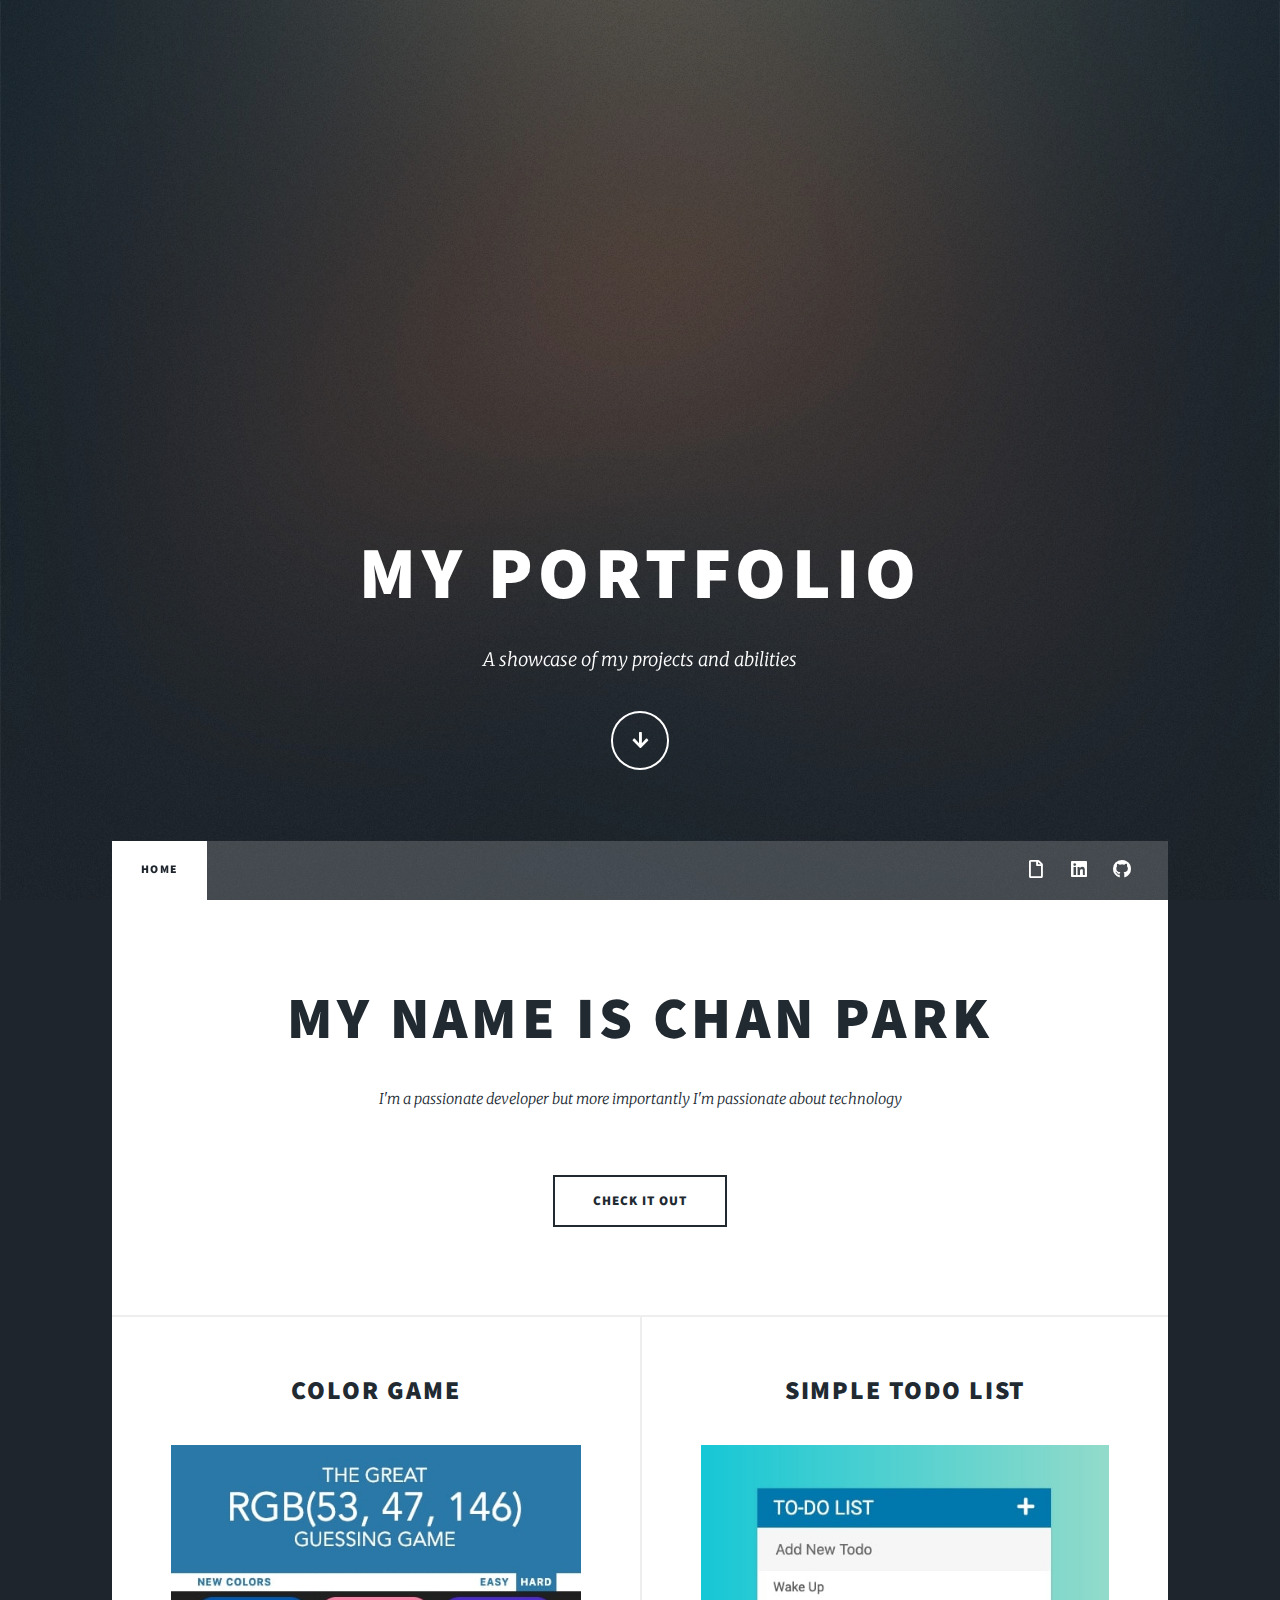
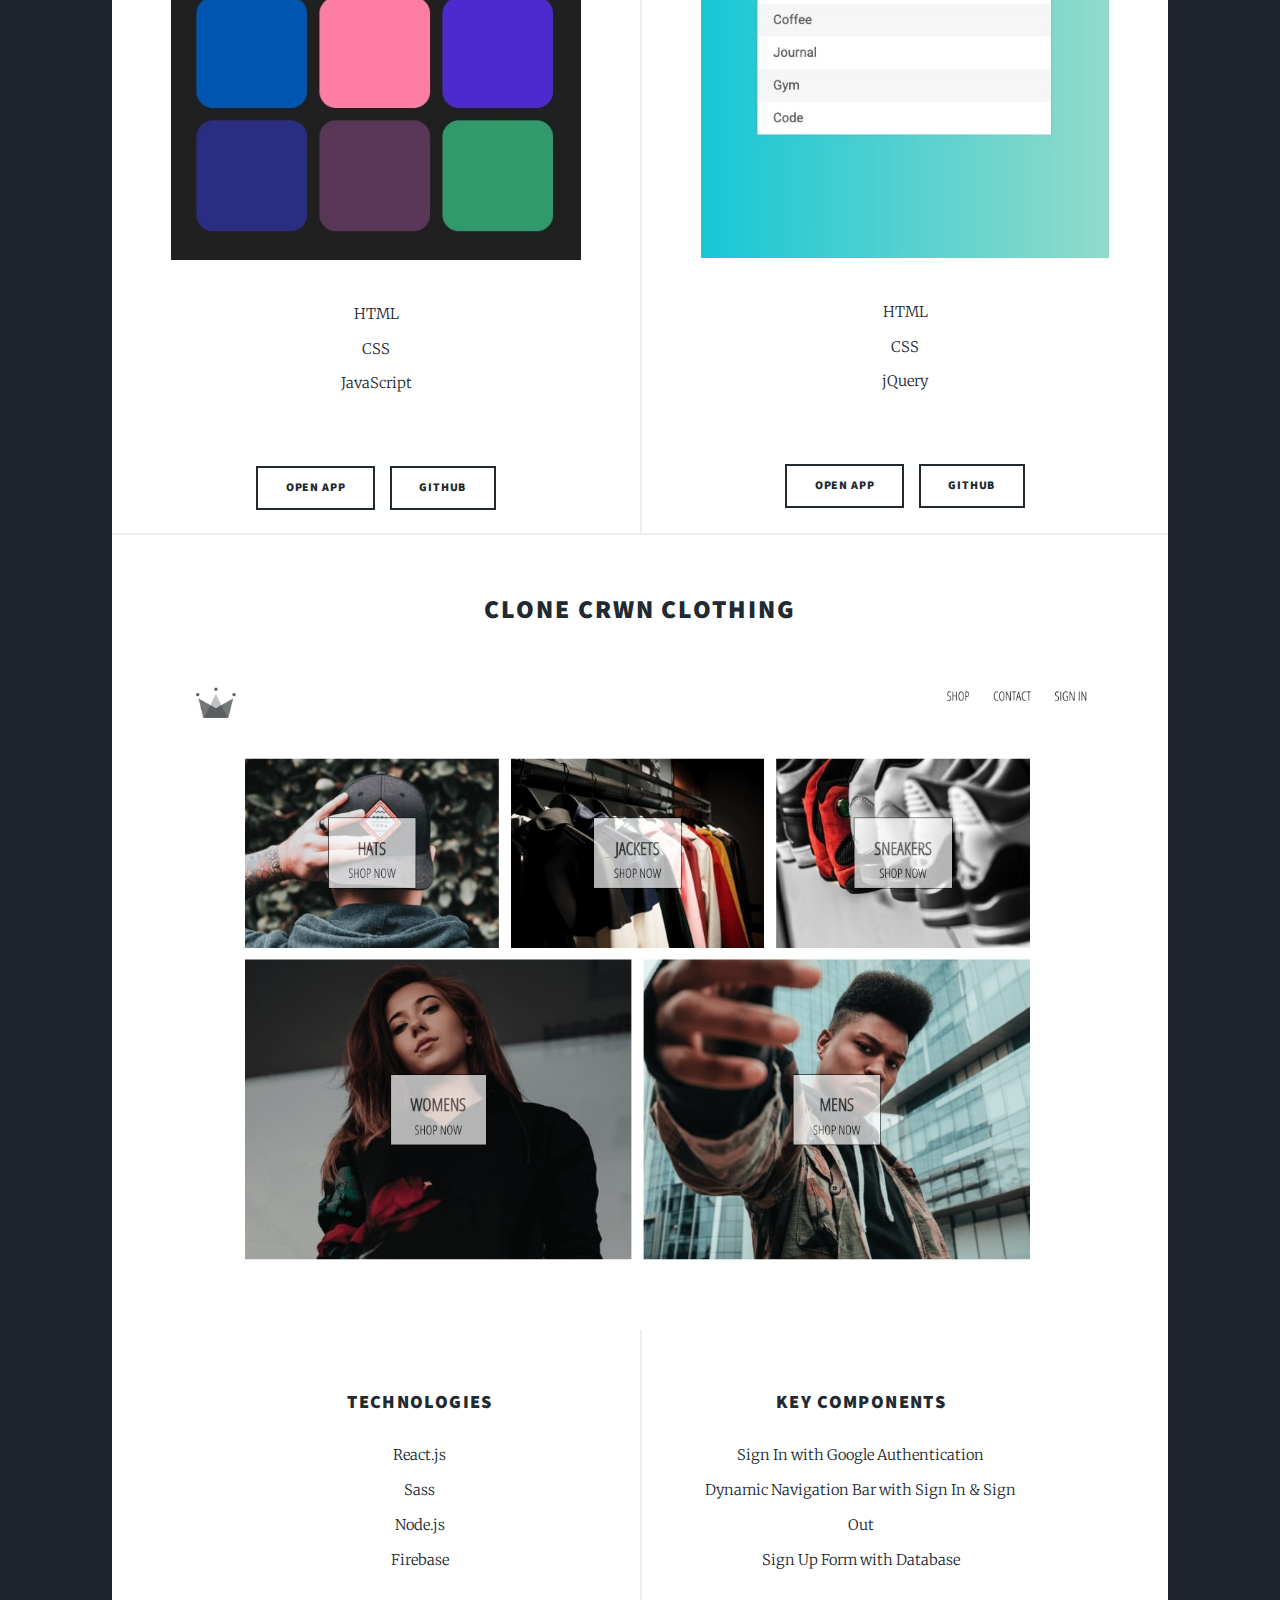
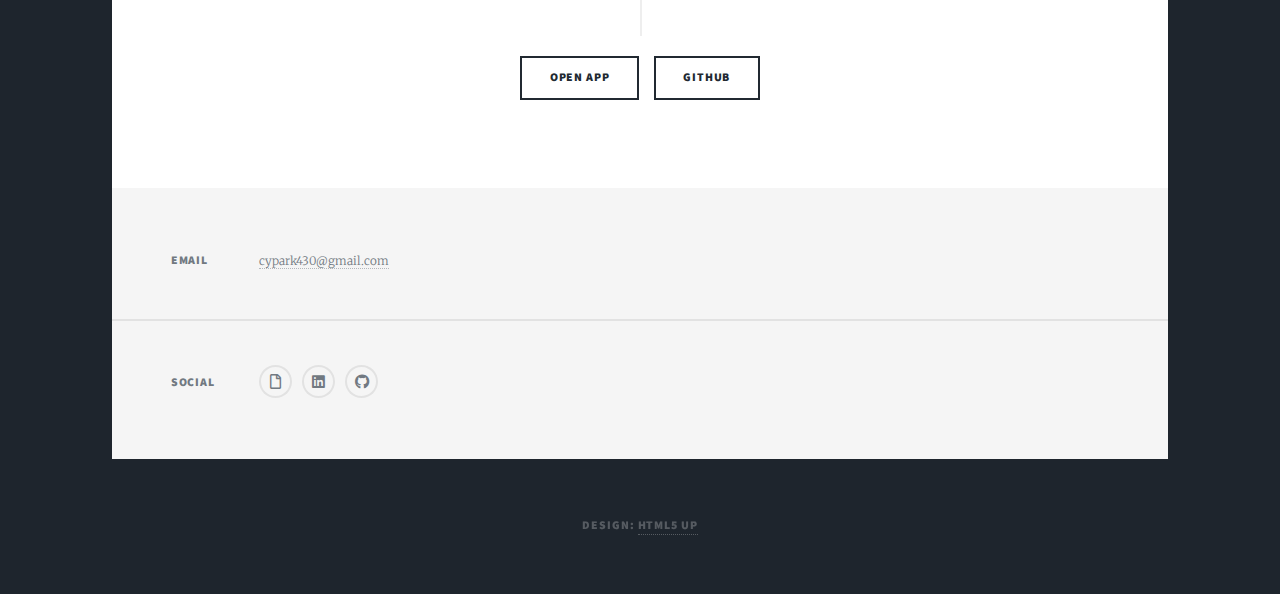
==== commit e4af5f4c: "remove elements page" ====
--- a/index.html
+++ b/index.html
@@ -7,6 +7,7 @@
 <html>
 	<head>
 		<title>CP Portfolio</title>
+		<link rel="icon" href= "https://img.icons8.com/dusk/64/000000/user.png" />
 		<meta charset="utf-8" />
 		<meta name="viewport" content="width=device-width, initial-scale=1, user-scalable=no" />
 		<link rel="stylesheet" href="assets/css/main.css" />
@@ -36,10 +37,9 @@
 					<nav id="nav">
 						<ul class="links">
 							<li class="active"><a href="index.html">Home</a></li>
-							<li><a href="elements.html">Journey To Coding</a></li>
 						</ul>
 						<ul class="icons">
-							<li><a href="#" class="icon fa-file"><span class="label">Resume</span></a></li>
+							<li><a href="./images/devResume.pdf" target="_blank" class="icon fa-file"><span class="label">Resume</span></a></li>
 							<li><a href="https://linkedin.com/in/chan-y-park" target="_blank" class="icon brands fa-linkedin"><span class="label">LinkedIn</span></a></li>
 							<li><a href="https://github.com/chanp-ark" target="_blank" class="icon brands fa-github"><span class="label">GitHub</span></a></li>
 						</ul>
@@ -106,7 +106,7 @@
 						</section>
 							<header>
 								<h2 class ='project-title'>Clone Crwn Clothing</h2>
-								<a href="https://flamboyant-yonath-3e2e3a.netlify.com/" target='_blank' class="image fit"><img src="images/crwnclothingimage.jpg" alt="" /></a>
+								<a href="https://clone-crwn-clothing.firebaseapp.com/" target='_blank' class="image fit"><img src="images/crwnclothingimage.jpg" alt="" /></a>
 							
 								<div id="main">
 									<section class="posts">
@@ -147,7 +147,7 @@
 								
 								<ul class="actions special">
 									<div class ='link-project'>
-										<li><a href="https://flamboyant-yonath-3e2e3a.netlify.com/" target='_blank' class="button">Open App</a></li>
+										<li><a href="https://clone-crwn-clothing.firebaseapp.com/" target='_blank' class="button">Open App</a></li>
 										<li><a href="https://github.com/chanp-ark/clone-crwn-clothing" target="_blank" class="button">GitHub</a></li>
 									</div>
 								</ul>
@@ -159,12 +159,12 @@
 						<section class="split contact">
 							<section>
 								<h3>Email</h3>
-								<p><a href="#">cypark430@gmail.com</a></p>
+								<p><a href="https://mail.google.com/mail/?view=cm&fs=1&to=cypark430@gmail.com" target='blank'>cypark430@gmail.com</a></p>
 							</section>
 							<section>
 								<h3>Social</h3>
 								<ul class="icons alt">
-									<li><a href="#" class="icon fa-file"><span class="label">Resume</span></a></li>
+									<li><a href="./images/devResume.pdf" target='blank' class="icon fa-file"><span class="label">Resume</span></a></li>
 									<li><a href="https://linkedin.com/in/chan-y-park" target="_blank" class="icon brands fa-linkedin"><span class="label">LinkedIn</span></a></li>
 									<li><a href="https://github.com/chanp-ark" target="_blank" class="icon brands alt fa-github"><span class="label">GitHub</span></a></li>
 								</ul>
